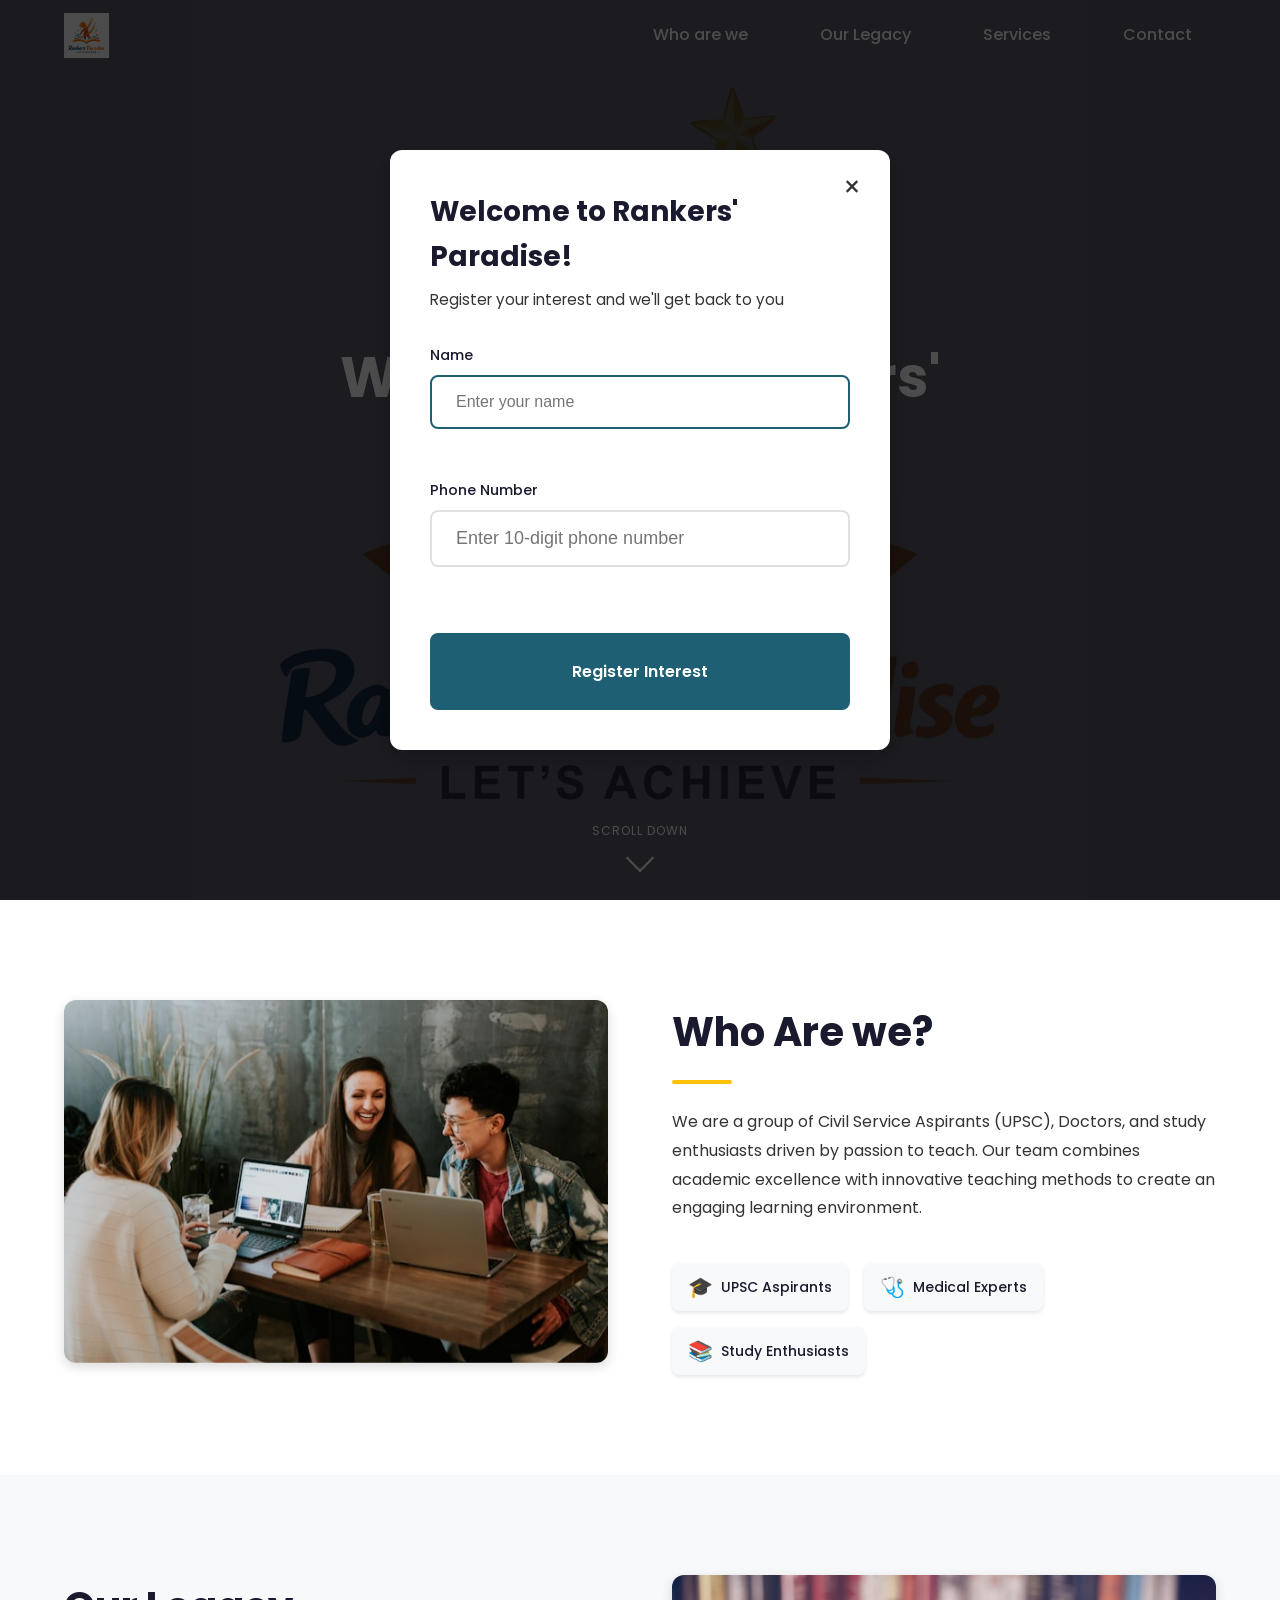
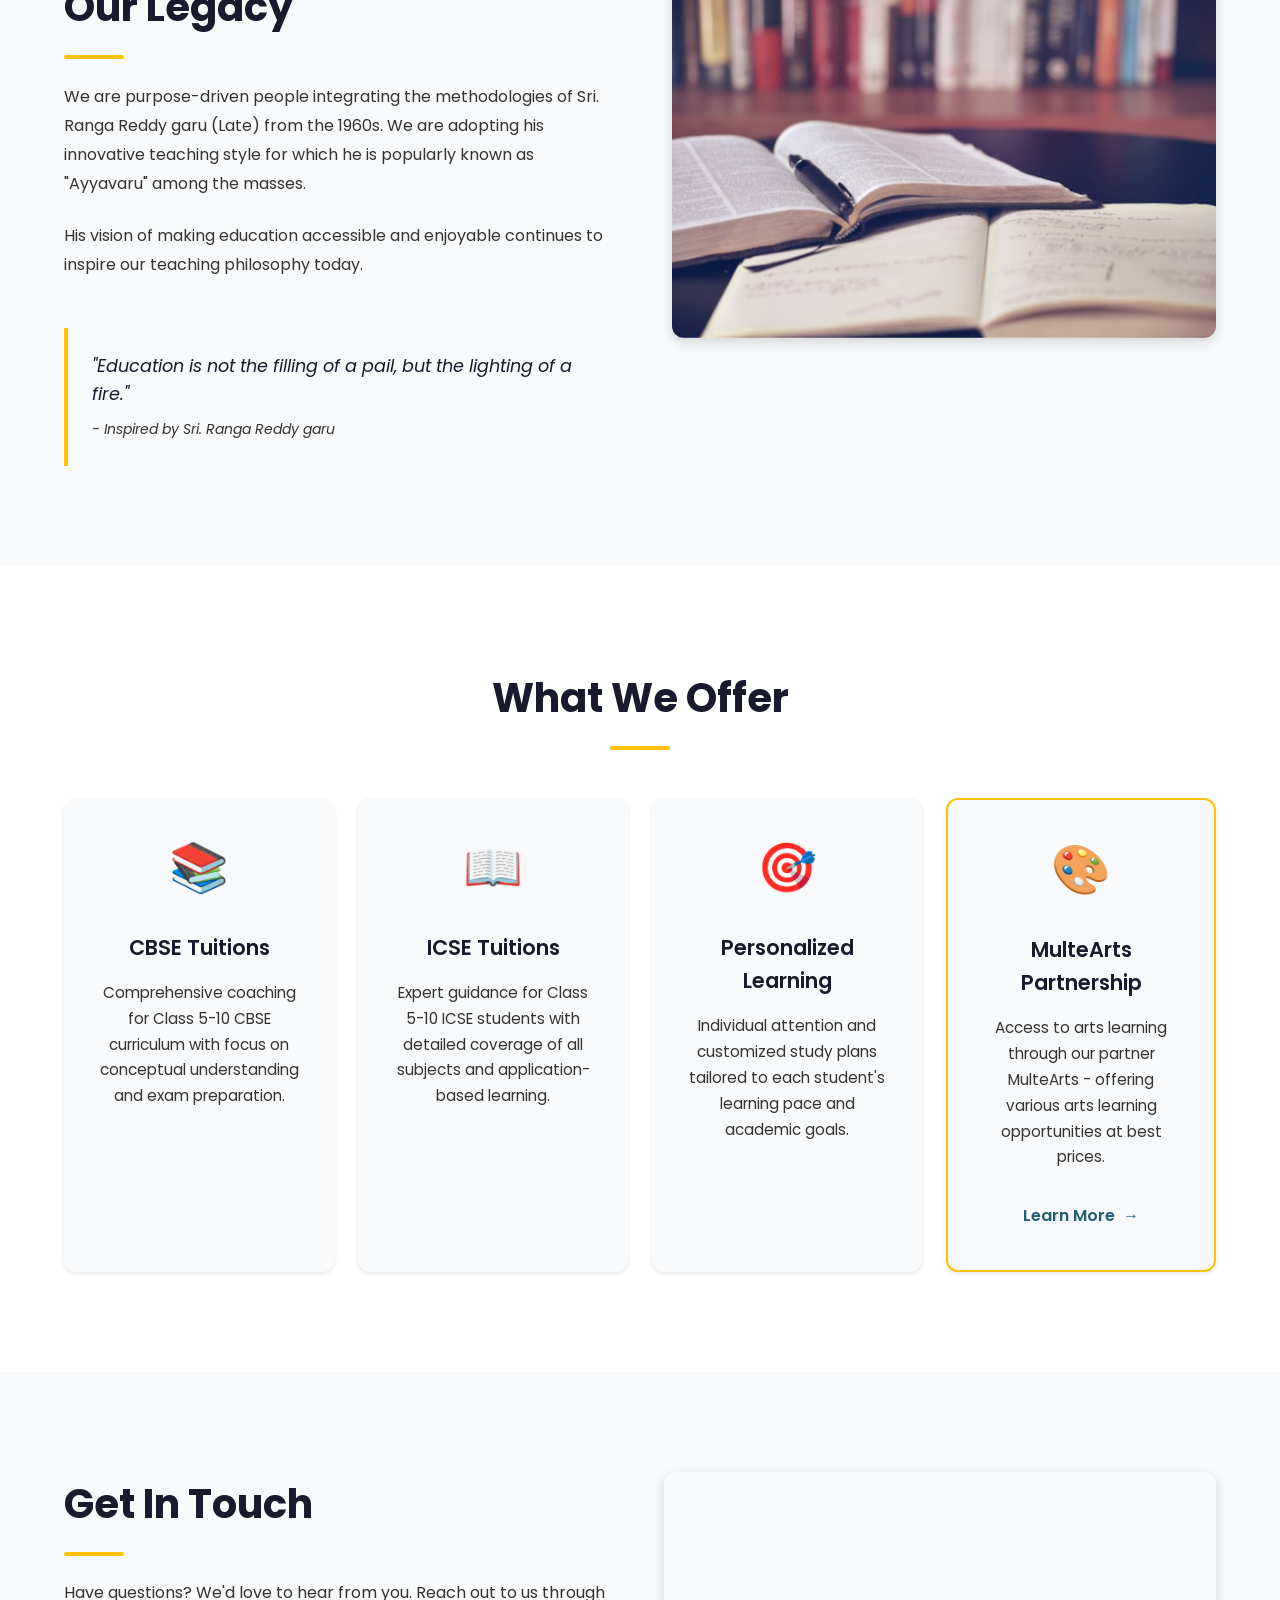
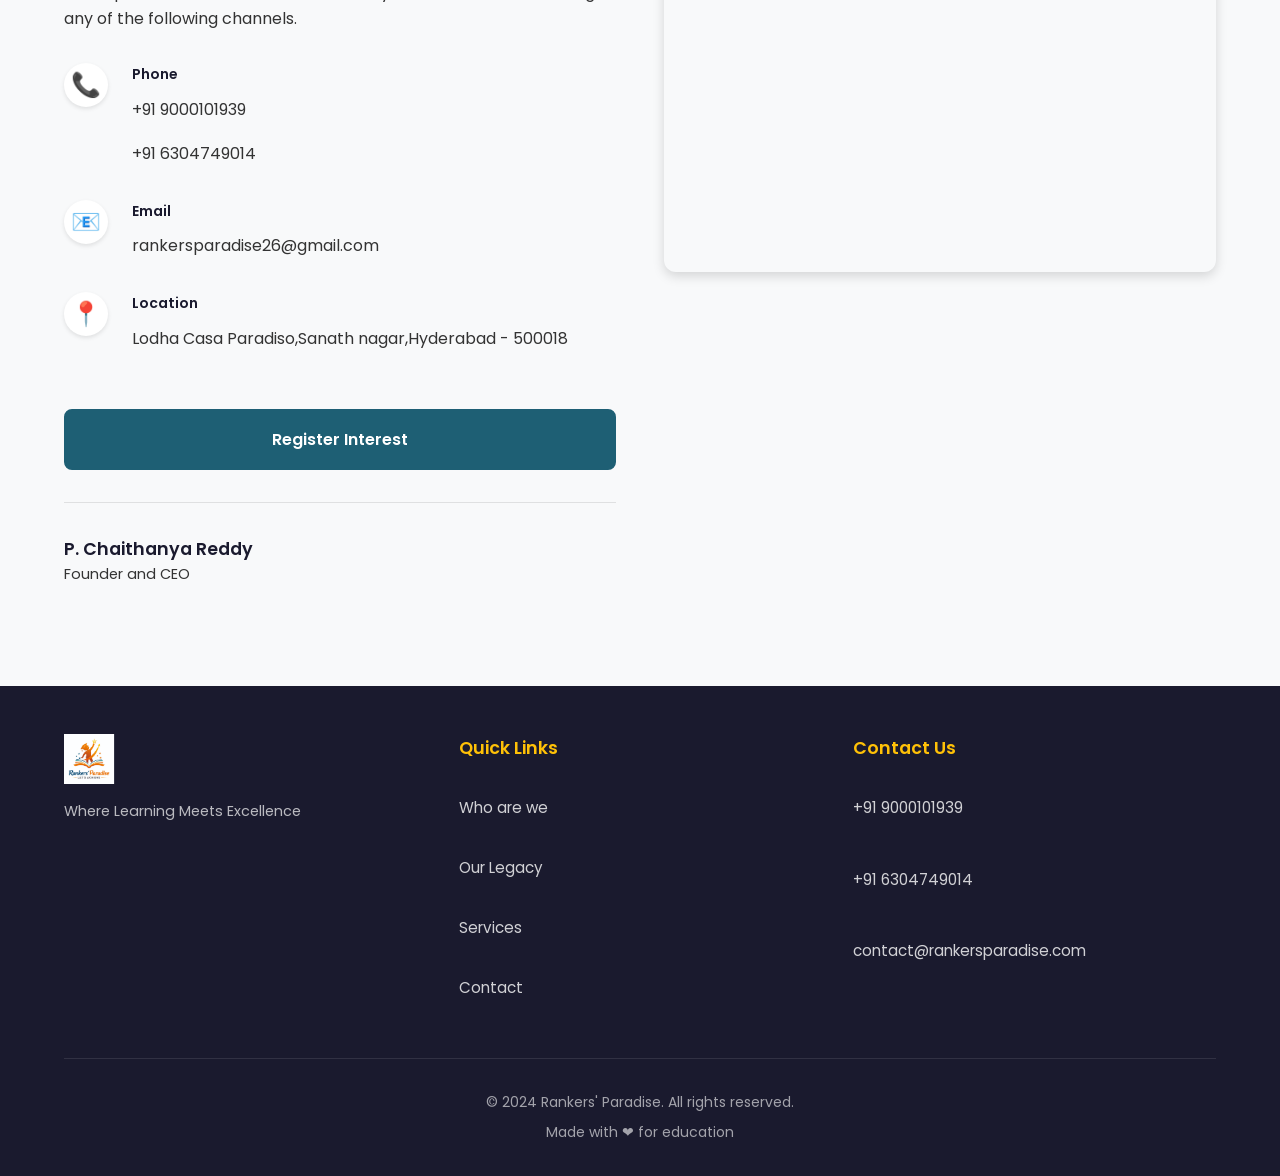
==== index.html @ 927cb3b8 "Initial commit: Rankers' Paradise website - Landing page with hero, about, legacy, services, and con" ====
<!DOCTYPE html>
<html lang="en">
<head>
  <meta charset="UTF-8">
  <meta name="viewport" content="width=device-width, initial-scale=1.0, maximum-scale=5.0">

  <!-- Primary Meta Tags -->
  <title>Rankers' Paradise | Quality Tuitions for Class 5-10 | CBSE & ICSE</title>
  <meta name="title" content="Rankers' Paradise | Quality Tuitions for Class 5-10 | CBSE & ICSE">
  <meta name="description" content="Join Rankers' Paradise for high-quality, enjoyable tuitions for CBSE and ICSE students from Class 5th to 10th. Expert teachers including UPSC aspirants and doctors. Located at Athena-C's Activity Room.">
  <meta name="keywords" content="tuitions, CBSE tuitions, ICSE tuitions, class 5 to 10, coaching, Rankers Paradise, quality education, personalized learning">
  <meta name="author" content="P. Chaithanya Reddy">
  <meta name="robots" content="index, follow">
  <meta name="language" content="English">

  <!-- Open Graph / Facebook -->
  <meta property="og:type" content="website">
  <meta property="og:url" content="https://YOUR_GITHUB_USERNAME.github.io/rankers-paradise/">
  <meta property="og:title" content="Rankers' Paradise | Quality Tuitions for Class 5-10">
  <meta property="og:description" content="High-quality, enjoyable tuitions for CBSE and ICSE students from Class 5th to 10th by passionate educators.">
  <meta property="og:image" content="https://YOUR_GITHUB_USERNAME.github.io/rankers-paradise/assets/images/og-image.jpg">
  <meta property="og:image:width" content="1200">
  <meta property="og:image:height" content="630">
  <meta property="og:locale" content="en_IN">
  <meta property="og:site_name" content="Rankers' Paradise">

  <!-- Twitter -->
  <meta property="twitter:card" content="summary_large_image">
  <meta property="twitter:url" content="https://YOUR_GITHUB_USERNAME.github.io/rankers-paradise/">
  <meta property="twitter:title" content="Rankers' Paradise | Quality Tuitions for Class 5-10">
  <meta property="twitter:description" content="High-quality, enjoyable tuitions for CBSE and ICSE students from Class 5th to 10th by passionate educators.">
  <meta property="twitter:image" content="https://YOUR_GITHUB_USERNAME.github.io/rankers-paradise/assets/images/og-image.jpg">

  <!-- Canonical URL -->
  <link rel="canonical" href="https://YOUR_GITHUB_USERNAME.github.io/rankers-paradise/">

  <!-- Favicon -->
  <link rel="icon" type="image/svg+xml" href="./assets/logo/favicon.svg">
  <link rel="icon" type="image/png" sizes="32x32" href="./assets/logo/favicon-32x32.png">
  <link rel="icon" type="image/png" sizes="16x16" href="./assets/logo/favicon-16x16.png">
  <link rel="apple-touch-icon" sizes="180x180" href="./assets/logo/apple-touch-icon.png">
  <link rel="manifest" href="./site.webmanifest">

  <!-- Theme Color -->
  <meta name="theme-color" content="#1e5f74">
  <meta name="msapplication-TileColor" content="#1e5f74">

  <!-- Google Fonts -->
  <link rel="preconnect" href="https://fonts.googleapis.com">
  <link rel="preconnect" href="https://fonts.gstatic.com" crossorigin>
  <link href="https://fonts.googleapis.com/css2?family=Poppins:wght@300;400;500;600;700&display=swap" rel="stylesheet">

  <!-- Stylesheet -->
  <link rel="stylesheet" href="./css/styles.css">

  <!-- Schema.org Structured Data - Educational Organization -->
  <script type="application/ld+json">
  {
    "@context": "https://schema.org",
    "@type": "EducationalOrganization",
    "name": "Rankers' Paradise",
    "description": "High-quality tuitions for CBSE and ICSE students from Class 5th to 10th",
    "url": "https://YOUR_GITHUB_USERNAME.github.io/rankers-paradise/",
    "logo": "https://YOUR_GITHUB_USERNAME.github.io/rankers-paradise/assets/logo/logo.svg",
    "image": "https://YOUR_GITHUB_USERNAME.github.io/rankers-paradise/assets/images/og-image.jpg",
    "telephone": ["+919000101939", "+916304749014"],
    "address": {
      "@type": "PostalAddress",
      "streetAddress": "Athena-C's Activity Room",
      "addressLocality": "Your City",
      "addressRegion": "Your State",
      "addressCountry": "IN"
    },
    "founder": {
      "@type": "Person",
      "name": "P. Chaithanya Reddy",
      "jobTitle": "Founder and CEO"
    },
    "sameAs": [],
    "hasOfferCatalog": {
      "@type": "OfferCatalog",
      "name": "Tuition Services",
      "itemListElement": [
        {
          "@type": "Offer",
          "itemOffered": {
            "@type": "Service",
            "name": "CBSE Tuitions",
            "description": "Comprehensive coaching for Class 5-10 CBSE curriculum"
          }
        },
        {
          "@type": "Offer",
          "itemOffered": {
            "@type": "Service",
            "name": "ICSE Tuitions",
            "description": "Expert guidance for Class 5-10 ICSE students"
          }
        }
      ]
    }
  }
  </script>

  <!-- Schema.org Structured Data - Local Business -->
  <script type="application/ld+json">
  {
    "@context": "https://schema.org",
    "@type": "LocalBusiness",
    "name": "Rankers' Paradise",
    "image": "https://YOUR_GITHUB_USERNAME.github.io/rankers-paradise/assets/images/og-image.jpg",
    "telephone": "+919000101939",
    "address": {
      "@type": "PostalAddress",
      "streetAddress": "Athena-C's Activity Room",
      "addressCountry": "IN"
    },
    "priceRange": "$",
    "openingHours": "Mo-Sa 09:00-20:00"
  }
  </script>
</head>
<body>
  <!-- Navigation -->
  <header class="header" id="header">
    <nav class="nav container">
      <a href="#" class="nav__logo">
        <img src="./assets/logo/logo.svg" alt="Rankers' Paradise Logo" class="nav__logo-img" id="nav-logo">
      </a>

      <div class="nav__menu" id="nav-menu">
        <ul class="nav__list">
          <li class="nav__item">
            <a href="#who-we-are" class="nav__link">Who are we</a>
          </li>
          <li class="nav__item">
            <a href="#our-legacy" class="nav__link">Our Legacy</a>
          </li>
          <li class="nav__item">
            <a href="#services" class="nav__link">Services</a>
          </li>
          <li class="nav__item">
            <a href="#contact" class="nav__link">Contact</a>
          </li>
        </ul>
        <button class="nav__close" id="nav-close" aria-label="Close menu">
          <span class="nav__close-icon">&times;</span>
        </button>
      </div>

      <button class="nav__toggle" id="nav-toggle" aria-label="Open menu">
        <span class="nav__toggle-bar"></span>
        <span class="nav__toggle-bar"></span>
        <span class="nav__toggle-bar"></span>
      </button>
    </nav>
  </header>

  <main>
    <!-- Hero Section -->
    <section class="hero" id="hero">
      <div class="hero__overlay"></div>
      <div class="hero__content container">
        <h1 class="hero__title">Welcome to Rankers' Paradise</h1>
        <p class="hero__tagline">Where Learning Meets Excellence</p>
        <a href="#contact" class="hero__cta btn btn--primary">Get Started</a>
      </div>
      <div class="hero__scroll-indicator">
        <span class="hero__scroll-text">Scroll Down</span>
        <div class="hero__scroll-arrow"></div>
      </div>
    </section>

    <!-- Who are we Section -->
    <section class="section who-we-are" id="who-we-are">
      <div class="container">
        <div class="section__grid section__grid--image-left">
          <div class="section__image-wrapper">
            <img
              src="./assets/images/team.jpg"
              alt="Rankers' Paradise team of passionate educators including UPSC aspirants and doctors"
              class="section__image"
              width="600"
              height="400"
              loading="lazy"
              id="who-we-are-image"
            >
          </div>
          <div class="section__content">
            <h2 class="section__title">Who Are we?</h2>
            <p class="section__text">
              We are a group of Civil Service Aspirants (UPSC), Doctors, and study
              enthusiasts driven by passion to teach. Our team combines academic excellence
              with innovative teaching methods to create an engaging learning environment.
            </p>
            <div class="section__badges">
              <div class="badge">
                <span class="badge__icon">&#127891;</span>
                <span class="badge__text">UPSC Aspirants</span>
              </div>
              <div class="badge">
                <span class="badge__icon">&#129658;</span>
                <span class="badge__text">Medical Experts</span>
              </div>
              <div class="badge">
                <span class="badge__icon">&#128218;</span>
                <span class="badge__text">Study Enthusiasts</span>
              </div>
            </div>
          </div>
        </div>
      </div>
    </section>

    <!-- Our Legacy Section -->
    <section class="section our-legacy" id="our-legacy">
      <div class="container">
        <div class="section__grid section__grid--image-right">
          <div class="section__content">
            <h2 class="section__title">Our Legacy</h2>
            <p class="section__text">
              We are purpose-driven people integrating the methodologies of
              Sri. Ranga Reddy garu (Late) from the 1960s. We are adopting his innovative
              teaching style for which he is popularly known as "Ayyavaru" among the masses.
            </p>
            <p class="section__text">
              His vision of making education accessible and enjoyable continues to
              inspire our teaching philosophy today.
            </p>
            <blockquote class="section__quote">
              <p>"Education is not the filling of a pail, but the lighting of a fire."</p>
              <cite>- Inspired by Sri. Ranga Reddy garu</cite>
            </blockquote>
          </div>
          <div class="section__image-wrapper">
            <img
              src="./assets/images/legacy.jpg"
              alt="Historical image representing the teaching legacy of Sri. Ranga Reddy garu"
              class="section__image"
              width="600"
              height="400"
              loading="lazy"
              id="legacy-image"
            >
          </div>
        </div>
      </div>
    </section>

    <!-- Services Section -->
    <section class="section services" id="services">
      <div class="container">
        <h2 class="section__title section__title--center">What We Offer</h2>
        <div class="services__grid">
          <article class="card">
            <div class="card__icon">&#128218;</div>
            <h3 class="card__title">CBSE Tuitions</h3>
            <p class="card__text">Comprehensive coaching for Class 5-10 CBSE curriculum with focus on conceptual understanding and exam preparation.</p>
          </article>

          <article class="card">
            <div class="card__icon">&#128214;</div>
            <h3 class="card__title">ICSE Tuitions</h3>
            <p class="card__text">Expert guidance for Class 5-10 ICSE students with detailed coverage of all subjects and application-based learning.</p>
          </article>

          <article class="card">
            <div class="card__icon">&#127919;</div>
            <h3 class="card__title">Personalized Learning</h3>
            <p class="card__text">Individual attention and customized study plans tailored to each student's learning pace and academic goals.</p>
          </article>

          <article class="card card--partner">
            <div class="card__icon">&#127912;</div>
            <h3 class="card__title">MulteArts Partnership</h3>
            <p class="card__text">Access to arts learning through our partner MulteArts - offering various arts learning opportunities at best prices.</p>
            <a href="https://www.multearts.com" target="_blank" rel="noopener noreferrer" class="card__link" id="multearts-link">
              Learn More <span class="card__link-arrow">&rarr;</span>
            </a>
          </article>
        </div>
      </div>
    </section>

    <!-- Contact Section -->
    <section class="section contact" id="contact">
      <div class="container">
        <div class="contact__grid">
          <div class="contact__info">
            <h2 class="section__title">Get In Touch</h2>
            <p class="contact__intro">Have questions? We'd love to hear from you. Reach out to us through any of the following channels.</p>

            <div class="contact__details">
              <div class="contact__item">
                <span class="contact__icon">&#128222;</span>
                <div class="contact__item-content">
                  <span class="contact__label">Phone</span>
                  <a href="tel:+919000101939" class="contact__value" id="phone1-link">+91 9000101939</a>
                  <a href="tel:+916304749014" class="contact__value" id="phone2-link">+91 6304749014</a>
                </div>
              </div>

              <div class="contact__item">
                <span class="contact__icon">&#128231;</span>
                <div class="contact__item-content">
                  <span class="contact__label">Email</span>
                  <a href="mailto:contact@rankersparadise.com" class="contact__value" id="email-link">contact@rankersparadise.com</a>
                </div>
              </div>

              <div class="contact__item">
                <span class="contact__icon">&#128205;</span>
                <div class="contact__item-content">
                  <span class="contact__label">Location</span>
                  <span class="contact__value" id="address-text">Athena-C's Activity Room</span>
                </div>
              </div>

              <button type="button" class="btn btn--primary contact__register-btn" id="register-interest-btn">
                Register Interest
              </button>
            </div>

            <div class="contact__founder">
              <span class="contact__founder-name" id="founder-name">P. Chaithanya Reddy</span>
              <span class="contact__founder-title" id="founder-title">Founder and CEO</span>
            </div>
          </div>

          <div class="contact__map">
            <iframe
              id="google-map"
              src="https://www.google.com/maps/embed?pb=!1m18!1m12!1m3!1d3806.2!2d78.3!3d17.4!2m3!1f0!2f0!3f0!3m2!1i1024!2i768!4f13.1!3m3!1m2!1s0x0%3A0x0!2zMTfCsDI0JzAwLjAiTiA3OMKwMTgnMDAuMCJF!5e0!3m2!1sen!2sin!4v1234567890"
              width="100%"
              height="400"
              style="border:0;"
              allowfullscreen=""
              loading="lazy"
              referrerpolicy="no-referrer-when-downgrade"
              title="Rankers' Paradise Location on Google Maps"
            ></iframe>
          </div>
        </div>
      </div>
    </section>
  </main>

  <!-- Footer -->
  <footer class="footer">
    <div class="container">
      <div class="footer__grid">
        <div class="footer__brand">
          <img src="./assets/logo/logo.svg" alt="Rankers' Paradise Logo" class="footer__logo" id="footer-logo">
          <p class="footer__tagline">Where Learning Meets Excellence</p>
        </div>

        <div class="footer__links">
          <h3 class="footer__title">Quick Links</h3>
          <ul class="footer__list">
            <li><a href="#who-we-are" class="footer__link">Who are we</a></li>
            <li><a href="#our-legacy" class="footer__link">Our Legacy</a></li>
            <li><a href="#services" class="footer__link">Services</a></li>
            <li><a href="#contact" class="footer__link">Contact</a></li>
          </ul>
        </div>

        <div class="footer__contact">
          <h3 class="footer__title">Contact Us</h3>
          <p class="footer__text">
            <a href="tel:+919000101939">+91 9000101939</a><br>
            <a href="tel:+916304749014">+91 6304749014</a><br>
            <a href="mailto:contact@rankersparadise.com">contact@rankersparadise.com</a>
          </p>
        </div>
      </div>

      <div class="footer__bottom">
        <p class="footer__copyright">&copy; 2024 Rankers' Paradise. All rights reserved.</p>
        <p class="footer__made">Made with &#10084; for education</p>
      </div>
    </div>
  </footer>

  <!-- Lead Capture Popup -->
  <div class="popup" id="popup">
    <div class="popup__overlay" id="popup-overlay"></div>
    <div class="popup__content">
      <button class="popup__close" id="popup-close" aria-label="Close popup">&times;</button>
      <h2 class="popup__title" id="popup-title">Welcome to Rankers' Paradise!</h2>
      <p class="popup__subtitle" id="popup-subtitle">Register your interest and we'll get back to you</p>

      <form class="popup__form" id="lead-form">
        <p class="form__success" id="form-success" hidden>Thank you! Redirecting to WhatsApp...</p>
        <p class="form__error-message" id="form-error" hidden>Something went wrong. Please try again.</p>

        <div class="form__group">
          <label for="name" class="form__label">Name</label>
          <input
            type="text"
            id="name"
            name="name"
            class="form__input"
            placeholder="Enter your name"
            required
            autocomplete="name"
          >
          <span class="form__error" id="name-error"></span>
        </div>

        <div class="form__group">
          <label for="phone" class="form__label">Phone Number</label>
          <input
            type="tel"
            id="phone"
            name="phone"
            class="form__input"
            placeholder="Enter 10-digit phone number"
            required
            autocomplete="tel"
            pattern="[0-9]{10}"
            maxlength="10"
          >
          <span class="form__error" id="phone-error"></span>
        </div>

        <button type="submit" class="form__submit btn btn--primary" id="submit-btn">
          <span class="form__submit-text">Register Interest</span>
          <span class="form__submit-loading" hidden>Submitting...</span>
        </button>
      </form>
    </div>
  </div>

  <!-- Scripts -->
  <script src="./js/config.js"></script>
  <script src="./js/main.js"></script>
</body>
</html>
---- css/styles.css ----
/**
 * Rankers' Paradise - Stylesheet
 * Mobile-first responsive design
 */

/* ========================================
   CSS Custom Properties (Variables)
   ======================================== */
:root {
  --color-primary: #1e5f74;
  --color-secondary: #28a745;
  --color-accent: #ffc107;
  --color-dark: #1a1a2e;
  --color-light: #f8f9fa;
  --color-text: #333333;
  --color-text-light: #ffffff;

  /* Typography */
  --font-family: 'Poppins', -apple-system, BlinkMacSystemFont, 'Segoe UI', Roboto, Oxygen, Ubuntu, sans-serif;

  /* Spacing */
  --spacing-xs: 0.5rem;
  --spacing-sm: 1rem;
  --spacing-md: 1.5rem;
  --spacing-lg: 2rem;
  --spacing-xl: 3rem;
  --spacing-xxl: 4rem;

  /* Transitions */
  --transition-fast: 0.2s ease;
  --transition-normal: 0.3s ease;

  /* Shadows */
  --shadow-sm: 0 2px 4px rgba(0, 0, 0, 0.1);
  --shadow-md: 0 4px 12px rgba(0, 0, 0, 0.15);
  --shadow-lg: 0 8px 24px rgba(0, 0, 0, 0.2);

  /* Border Radius */
  --radius-sm: 4px;
  --radius-md: 8px;
  --radius-lg: 12px;
  --radius-full: 50%;

  /* Header height */
  --header-height: 70px;
}

/* ========================================
   Reset & Base Styles
   ======================================== */
*,
*::before,
*::after {
  box-sizing: border-box;
  margin: 0;
  padding: 0;
}

html {
  scroll-behavior: smooth;
  font-size: 16px;
}

body {
  font-family: var(--font-family);
  font-size: 1rem;
  line-height: 1.6;
  color: var(--color-text);
  background-color: var(--color-light);
  overflow-x: hidden;
}

body.menu-open {
  overflow: hidden;
}

img {
  max-width: 100%;
  height: auto;
  display: block;
}

a {
  text-decoration: none;
  color: inherit;
  transition: color var(--transition-fast);
}

ul {
  list-style: none;
}

button {
  font-family: inherit;
  cursor: pointer;
  border: none;
  background: none;
}

input,
button,
select,
textarea {
  font-size: 16px;
  -webkit-appearance: none;
  border-radius: var(--radius-md);
}

/* ========================================
   Utility Classes
   ======================================== */
.container {
  width: 100%;
  max-width: 1200px;
  margin: 0 auto;
  padding: 0 var(--spacing-md);
}

.btn {
  display: inline-flex;
  align-items: center;
  justify-content: center;
  padding: var(--spacing-sm) var(--spacing-lg);
  font-size: 1rem;
  font-weight: 600;
  border-radius: var(--radius-md);
  transition: all var(--transition-normal);
  cursor: pointer;
  min-height: 44px;
  min-width: 44px;
}

.btn--primary {
  background-color: var(--color-primary);
  color: var(--color-text-light);
  border: 2px solid var(--color-primary);
}

.btn--primary:hover,
.btn--primary:focus {
  background-color: transparent;
  color: var(--color-primary);
}

.btn--primary:active {
  transform: scale(0.98);
}

/* ========================================
   Header & Navigation
   ======================================== */
.header {
  position: fixed;
  top: 0;
  left: 0;
  width: 100%;
  height: var(--header-height);
  z-index: 1000;
  transition: background-color var(--transition-normal), box-shadow var(--transition-normal);
}

.header.scrolled {
  background-color: var(--color-dark);
  box-shadow: var(--shadow-md);
}

.nav {
  display: flex;
  align-items: center;
  justify-content: space-between;
  height: 100%;
}

.nav__logo {
  display: flex;
  align-items: center;
  z-index: 1001;
}

.nav__logo-img {
  height: 45px;
  width: auto;
}

/* Mobile Menu Toggle */
.nav__toggle {
  display: flex;
  flex-direction: column;
  justify-content: center;
  align-items: center;
  width: 44px;
  height: 44px;
  gap: 5px;
  z-index: 1001;
  transition: opacity var(--transition-fast), visibility var(--transition-fast);
}

/* Hide hamburger when menu is open */
.nav__menu.active ~ .nav__toggle,
body.menu-open .nav__toggle {
  opacity: 0;
  visibility: hidden;
  pointer-events: none;
}

.nav__toggle-bar {
  display: block;
  width: 25px;
  height: 3px;
  background-color: var(--color-text-light);
  border-radius: 2px;
  transition: all var(--transition-normal);
}

/* Mobile Menu */
.nav__menu {
  position: fixed;
  top: 0;
  right: -100%;
  width: 100%;
  height: 100vh;
  background-color: var(--color-dark);
  display: flex;
  flex-direction: column;
  align-items: center;
  justify-content: center;
  transition: right var(--transition-normal);
  z-index: 1000;
}

.nav__menu.active {
  right: 0;
}

.nav__list {
  display: flex;
  flex-direction: column;
  align-items: center;
  gap: var(--spacing-lg);
}

.nav__link {
  font-size: 1.25rem;
  font-weight: 500;
  color: var(--color-text-light);
  padding: var(--spacing-sm) var(--spacing-md);
  min-height: 44px;
  display: flex;
  align-items: center;
  transition: color var(--transition-fast);
}

.nav__link:hover,
.nav__link:focus {
  color: var(--color-accent);
}

.nav__close {
  position: absolute;
  top: var(--spacing-md);
  right: var(--spacing-md);
  width: 44px;
  height: 44px;
  display: flex;
  align-items: center;
  justify-content: center;
}

.nav__close-icon {
  font-size: 2rem;
  color: var(--color-text-light);
  line-height: 1;
}

/* ========================================
   Hero Section
   ======================================== */
.hero {
  position: relative;
  min-height: 80vh;
  display: flex;
  align-items: center;
  justify-content: center;
  background-image: url('../assets/images/hero.jpg');
  background-size: contain;
  background-position: center top;
  background-repeat: no-repeat;
  text-align: center;
  padding: var(--spacing-xl) var(--spacing-md);
  padding-top: calc(var(--header-height) + var(--spacing-xl));
}

.hero__overlay {
  position: absolute;
  top: 0;
  left: 0;
  width: 100%;
  height: 100%;
  background-color: rgba(26, 26, 46, 0.7);
}

.hero__content {
  position: relative;
  z-index: 1;
  max-width: 800px;
}

.hero__title {
  font-size: 2rem;
  font-weight: 700;
  color: var(--color-text-light);
  margin-bottom: var(--spacing-sm);
  line-height: 1.2;
  animation: fadeInUp 0.8s ease forwards;
}

.hero__tagline {
  font-size: 1.1rem;
  font-weight: 300;
  color: var(--color-accent);
  margin-bottom: var(--spacing-lg);
  animation: fadeInUp 0.8s ease 0.2s forwards;
  opacity: 0;
}

.hero__cta {
  animation: fadeInUp 0.8s ease 0.4s forwards;
  opacity: 0;
  width: 100%;
  max-width: 280px;
}

.hero__scroll-indicator {
  position: absolute;
  bottom: var(--spacing-lg);
  left: 50%;
  transform: translateX(-50%);
  display: flex;
  flex-direction: column;
  align-items: center;
  gap: var(--spacing-xs);
  color: var(--color-text-light);
  animation: bounce 2s infinite;
}

.hero__scroll-text {
  font-size: 0.75rem;
  text-transform: uppercase;
  letter-spacing: 1px;
}

.hero__scroll-arrow {
  width: 20px;
  height: 20px;
  border-right: 2px solid var(--color-text-light);
  border-bottom: 2px solid var(--color-text-light);
  transform: rotate(45deg);
}

/* ========================================
   Sections (General)
   ======================================== */
.section {
  padding: 60px 0;
}

.section__grid {
  display: grid;
  gap: var(--spacing-lg);
  align-items: start;
}

.section__image-wrapper {
  border-radius: var(--radius-lg);
  overflow: hidden;
  box-shadow: var(--shadow-md);
  /* Prevent layout shift on hover */
  isolation: isolate;
  flex-shrink: 0;
}

.section__image {
  width: 100%;
  height: auto;
  object-fit: cover;
  transition: transform var(--transition-normal);
  /* Prevent layout recalculation */
  will-change: transform;
  transform-origin: center center;
  display: block;
}

@media (hover: hover) {
  .section__image-wrapper:hover .section__image {
    transform: scale(1.05);
  }
}

.section__content {
  display: flex;
  flex-direction: column;
  justify-content: center;
  /* Prevent content from being affected by sibling transforms */
  position: relative;
  z-index: 1;
}

.section__title {
  font-size: 1.75rem;
  font-weight: 700;
  color: var(--color-dark);
  margin-bottom: var(--spacing-md);
  position: relative;
  /* Prevent layout shifts */
  transform: translateZ(0);
  backface-visibility: hidden;
}

.section__title::after {
  content: '';
  display: block;
  width: 60px;
  height: 4px;
  background-color: var(--color-accent);
  margin-top: var(--spacing-sm);
  border-radius: 2px;
  /* Stabilize pseudo-element */
  transform: translateZ(0);
}

.section__title--center {
  text-align: center;
}

.section__title--center::after {
  margin-left: auto;
  margin-right: auto;
}

.section__text {
  font-size: 1rem;
  line-height: 1.8;
  color: var(--color-text);
  margin-bottom: var(--spacing-md);
}

/* Badges */
.section__badges {
  display: flex;
  flex-wrap: wrap;
  gap: var(--spacing-sm);
  margin-top: var(--spacing-sm);
}

.badge {
  display: flex;
  align-items: center;
  gap: var(--spacing-xs);
  padding: var(--spacing-xs) var(--spacing-sm);
  background-color: var(--color-light);
  border-radius: var(--radius-md);
  box-shadow: var(--shadow-sm);
}

.badge__icon {
  font-size: 1.25rem;
}

.badge__text {
  font-size: 0.875rem;
  font-weight: 500;
  color: var(--color-dark);
}

/* Quote Block */
.section__quote {
  padding: var(--spacing-md);
  background-color: var(--color-light);
  border-left: 4px solid var(--color-accent);
  border-radius: 0 var(--radius-md) var(--radius-md) 0;
  margin-top: var(--spacing-md);
}

.section__quote p {
  font-style: italic;
  font-size: 1.1rem;
  color: var(--color-dark);
  margin-bottom: var(--spacing-xs);
}

.section__quote cite {
  font-size: 0.875rem;
  color: var(--color-text);
}

/* Who We Are specific */
.who-we-are {
  background-color: var(--color-text-light);
}

/* Our Legacy specific */
.our-legacy {
  background-color: var(--color-light);
}

/* ========================================
   Services Section
   ======================================== */
.services {
  background-color: var(--color-text-light);
}

.services__grid {
  display: grid;
  gap: var(--spacing-md);
  margin-top: var(--spacing-xl);
}

.card {
  background-color: var(--color-light);
  padding: var(--spacing-lg);
  border-radius: var(--radius-lg);
  box-shadow: var(--shadow-sm);
  transition: transform var(--transition-normal), box-shadow var(--transition-normal);
  text-align: center;
}

.card:active {
  transform: translateY(-2px);
}

.card__icon {
  font-size: 3rem;
  margin-bottom: var(--spacing-md);
  display: block;
}

.card__title {
  font-size: 1.25rem;
  font-weight: 600;
  color: var(--color-dark);
  margin-bottom: var(--spacing-sm);
}

.card__text {
  font-size: 0.95rem;
  line-height: 1.7;
  color: var(--color-text);
}

.card--partner {
  border: 2px solid var(--color-accent);
}

.card__link {
  display: inline-flex;
  align-items: center;
  gap: var(--spacing-xs);
  margin-top: var(--spacing-md);
  color: var(--color-primary);
  font-weight: 600;
  padding: var(--spacing-xs) var(--spacing-sm);
  min-height: 44px;
}

.card__link:hover {
  color: var(--color-secondary);
}

.card__link-arrow {
  transition: transform var(--transition-fast);
}

.card__link:hover .card__link-arrow {
  transform: translateX(4px);
}

/* ========================================
   Contact Section
   ======================================== */
.contact {
  background-color: var(--color-light);
}

.contact__grid {
  display: grid;
  gap: var(--spacing-xl);
}

.contact__intro {
  font-size: 1rem;
  color: var(--color-text);
  margin-bottom: var(--spacing-lg);
}

.contact__details {
  display: flex;
  flex-direction: column;
  gap: var(--spacing-md);
}

.contact__item {
  display: flex;
  align-items: flex-start;
  gap: var(--spacing-md);
}

.contact__icon {
  font-size: 1.5rem;
  color: var(--color-primary);
  flex-shrink: 0;
  width: 44px;
  height: 44px;
  display: flex;
  align-items: center;
  justify-content: center;
  background-color: var(--color-text-light);
  border-radius: var(--radius-full);
  box-shadow: var(--shadow-sm);
}

.contact__item-content {
  display: flex;
  flex-direction: column;
}

.contact__label {
  font-size: 0.875rem;
  font-weight: 600;
  color: var(--color-dark);
  margin-bottom: 2px;
}

.contact__value {
  font-size: 1rem;
  color: var(--color-text);
  min-height: 44px;
  display: flex;
  align-items: center;
}

a.contact__value:hover {
  color: var(--color-primary);
}

.contact__founder {
  margin-top: var(--spacing-lg);
  padding-top: var(--spacing-lg);
  border-top: 1px solid rgba(0, 0, 0, 0.1);
}

.contact__founder-name {
  display: block;
  font-size: 1.1rem;
  font-weight: 600;
  color: var(--color-dark);
}

.contact__founder-title {
  display: block;
  font-size: 0.9rem;
  color: var(--color-text);
}

.contact__register-btn {
  margin-top: var(--spacing-md);
  width: 100%;
}

.contact__map {
  border-radius: var(--radius-lg);
  overflow: hidden;
  box-shadow: var(--shadow-md);
  height: 250px;
}

.contact__map iframe {
  width: 100%;
  height: 100%;
}

/* ========================================
   Footer
   ======================================== */
.footer {
  background-color: var(--color-dark);
  color: var(--color-text-light);
  padding: var(--spacing-xl) 0 var(--spacing-lg);
}

.footer__grid {
  display: grid;
  gap: var(--spacing-lg);
  text-align: center;
}

.footer__logo {
  height: 50px;
  width: auto;
  margin: 0 auto var(--spacing-sm);
}

.footer__tagline {
  font-size: 0.9rem;
  color: rgba(255, 255, 255, 0.7);
}

.footer__title {
  font-size: 1.1rem;
  font-weight: 600;
  margin-bottom: var(--spacing-md);
  color: var(--color-accent);
}

.footer__list {
  display: flex;
  flex-direction: column;
  gap: var(--spacing-sm);
}

.footer__link {
  font-size: 0.95rem;
  color: rgba(255, 255, 255, 0.8);
  padding: var(--spacing-xs) 0;
  min-height: 44px;
  display: inline-flex;
  align-items: center;
  justify-content: center;
  transition: color var(--transition-fast);
}

.footer__link:hover {
  color: var(--color-accent);
}

.footer__text {
  font-size: 0.95rem;
  line-height: 1.8;
  color: rgba(255, 255, 255, 0.8);
}

.footer__text a {
  display: block;
  min-height: 44px;
  display: flex;
  align-items: center;
  justify-content: center;
}

.footer__text a:hover {
  color: var(--color-accent);
}

.footer__bottom {
  margin-top: var(--spacing-xl);
  padding-top: var(--spacing-lg);
  border-top: 1px solid rgba(255, 255, 255, 0.1);
  text-align: center;
}

.footer__copyright {
  font-size: 0.875rem;
  color: rgba(255, 255, 255, 0.6);
}

.footer__made {
  font-size: 0.875rem;
  color: rgba(255, 255, 255, 0.6);
  margin-top: var(--spacing-xs);
}

/* ========================================
   Popup Modal
   ======================================== */
.popup {
  position: fixed;
  top: 0;
  left: 0;
  width: 100%;
  height: 100%;
  z-index: 2000;
  display: none;
  align-items: center;
  justify-content: center;
  padding: var(--spacing-md);
}

.popup.active {
  display: flex;
}

.popup__overlay {
  position: absolute;
  top: 0;
  left: 0;
  width: 100%;
  height: 100%;
  background-color: rgba(0, 0, 0, 0.7);
  animation: fadeIn 0.3s ease;
}

.popup__content {
  position: relative;
  background-color: var(--color-text-light);
  border-radius: var(--radius-lg);
  padding: 20px;
  width: 95%;
  max-width: 450px;
  max-height: 90vh;
  overflow-y: auto;
  box-shadow: var(--shadow-lg);
  animation: slideUp 0.3s ease;
}

.popup__close {
  position: absolute;
  top: var(--spacing-sm);
  right: var(--spacing-sm);
  width: 44px;
  height: 44px;
  font-size: 1.75rem;
  color: var(--color-text);
  display: flex;
  align-items: center;
  justify-content: center;
  transition: color var(--transition-fast);
}

.popup__close:hover {
  color: var(--color-primary);
}

.popup__title {
  font-size: 1.5rem;
  font-weight: 700;
  color: var(--color-dark);
  margin-bottom: var(--spacing-xs);
  padding-right: 44px;
}

.popup__subtitle {
  font-size: 0.95rem;
  color: var(--color-text);
  margin-bottom: var(--spacing-lg);
}

/* Form Styles */
.popup__form {
  display: flex;
  flex-direction: column;
  gap: var(--spacing-md);
}

.form__group {
  display: flex;
  flex-direction: column;
  gap: var(--spacing-xs);
}

.form__label {
  font-size: 0.9rem;
  font-weight: 500;
  color: var(--color-dark);
}

.form__input {
  width: 100%;
  padding: var(--spacing-sm) var(--spacing-md);
  border: 2px solid #e0e0e0;
  border-radius: var(--radius-md);
  font-size: 16px;
  transition: border-color var(--transition-fast);
  min-height: 48px;
}

.form__input:focus {
  outline: none;
  border-color: var(--color-primary);
}

.form__input.error {
  border-color: #dc3545;
}

input[type="tel"] {
  font-size: 18px;
}

.form__error {
  font-size: 0.8rem;
  color: #dc3545;
  min-height: 18px;
}

.form__submit {
  width: 100%;
  padding: var(--spacing-md);
  font-size: 1rem;
  margin-top: var(--spacing-sm);
}

.form__submit:disabled {
  opacity: 0.7;
  cursor: not-allowed;
}

.form__success {
  text-align: center;
  color: var(--color-secondary);
  font-weight: 600;
  font-size: 1.1rem;
  padding: var(--spacing-md);
  background-color: rgba(40, 167, 69, 0.15);
  border-radius: var(--radius-md);
  border: 2px solid var(--color-secondary);
  margin-bottom: var(--spacing-md);
}

.form__error-message {
  text-align: center;
  color: #dc3545;
  font-weight: 600;
  font-size: 1.1rem;
  padding: var(--spacing-md);
  background-color: rgba(220, 53, 69, 0.1);
  border-radius: var(--radius-md);
  border: 2px solid #dc3545;
  margin-bottom: var(--spacing-md);
}

/* ========================================
   Animations
   ======================================== */
@keyframes fadeIn {
  from {
    opacity: 0;
  }
  to {
    opacity: 1;
  }
}

@keyframes fadeInUp {
  from {
    opacity: 0;
    transform: translateY(30px);
  }
  to {
    opacity: 1;
    transform: translateY(0);
  }
}

@keyframes slideUp {
  from {
    opacity: 0;
    transform: translateY(50px);
  }
  to {
    opacity: 1;
    transform: translateY(0);
  }
}

@keyframes bounce {
  0%, 20%, 50%, 80%, 100% {
    transform: translateX(-50%) translateY(0);
  }
  40% {
    transform: translateX(-50%) translateY(-10px);
  }
  60% {
    transform: translateX(-50%) translateY(-5px);
  }
}

/* Section fade-in on scroll (will be triggered by JS) */
.section {
  opacity: 0;
  transform: translateY(30px);
  transition: opacity 0.6s ease, transform 0.6s ease;
}

.section.visible {
  opacity: 1;
  transform: translateY(0);
}

/* ========================================
   Tablet Styles (768px+)
   ======================================== */
@media (min-width: 768px) {
  /* Navigation */
  .nav__toggle,
  .nav__close {
    display: none;
  }

  .nav__menu {
    position: static;
    width: auto;
    height: auto;
    background-color: transparent;
    flex-direction: row;
  }

  .nav__list {
    flex-direction: row;
    gap: var(--spacing-md);
  }

  .nav__link {
    font-size: 0.95rem;
    padding: var(--spacing-xs) var(--spacing-sm);
  }

  /* Hero */
  .hero {
    min-height: 100vh;
  }

  .hero__title {
    font-size: 2.5rem;
  }

  .hero__tagline {
    font-size: 1.25rem;
  }

  .hero__cta {
    width: auto;
  }

  /* Sections */
  .section {
    padding: 80px 0;
  }

  .section__title {
    font-size: 2rem;
  }

  .section__grid {
    grid-template-columns: 1fr 1fr;
    gap: var(--spacing-xl);
    align-items: start;
  }

  .section__grid--image-right {
    direction: ltr;
  }

  .section__grid--image-right .section__content {
    order: 1;
  }

  .section__grid--image-right .section__image-wrapper {
    order: 2;
  }

  /* Services */
  .services__grid {
    grid-template-columns: repeat(2, 1fr);
  }

  /* Hover effects for devices with hover support */
  @media (hover: hover) {
    .card:hover {
      transform: translateY(-5px);
      box-shadow: var(--shadow-md);
    }
  }

  /* Contact */
  .contact__grid {
    grid-template-columns: 1fr 1fr;
    align-items: start;
  }

  .contact__map {
    height: 400px;
  }

  /* Footer */
  .footer__grid {
    grid-template-columns: 1fr 1fr 1fr;
    text-align: left;
  }

  .footer__logo {
    margin: 0 0 var(--spacing-sm);
  }

  .footer__link,
  .footer__text a {
    justify-content: flex-start;
  }

  /* Popup */
  .popup__content {
    padding: 40px;
    width: 90%;
    max-width: 500px;
  }

  .popup__title {
    font-size: 1.75rem;
  }
}

/* ========================================
   Desktop Styles (1024px+)
   ======================================== */
@media (min-width: 1024px) {
  /* Navigation */
  .nav__link {
    font-size: 1rem;
    padding: var(--spacing-sm) var(--spacing-md);
    position: relative;
  }

  .nav__link::after {
    content: '';
    position: absolute;
    bottom: 0;
    left: var(--spacing-md);
    right: var(--spacing-md);
    height: 2px;
    background-color: var(--color-accent);
    transform: scaleX(0);
    transition: transform var(--transition-normal);
  }

  .nav__link:hover::after {
    transform: scaleX(1);
  }

  /* Hero */
  .hero__title {
    font-size: 3.5rem;
  }

  .hero__tagline {
    font-size: 1.5rem;
  }

  /* Sections */
  .section {
    padding: 100px 0;
  }

  .section__title {
    font-size: 2.5rem;
  }

  .section__grid {
    gap: var(--spacing-xxl);
  }

  /* Services */
  .services__grid {
    grid-template-columns: repeat(4, 1fr);
  }

  .card__title {
    font-size: 1.3rem;
  }
}

/* ========================================
   Print Styles
   ======================================== */
@media print {
  .header,
  .hero__scroll-indicator,
  .popup {
    display: none;
  }

  .hero {
    min-height: auto;
    padding: var(--spacing-lg);
  }

  .section {
    padding: var(--spacing-lg) 0;
    page-break-inside: avoid;
  }
}
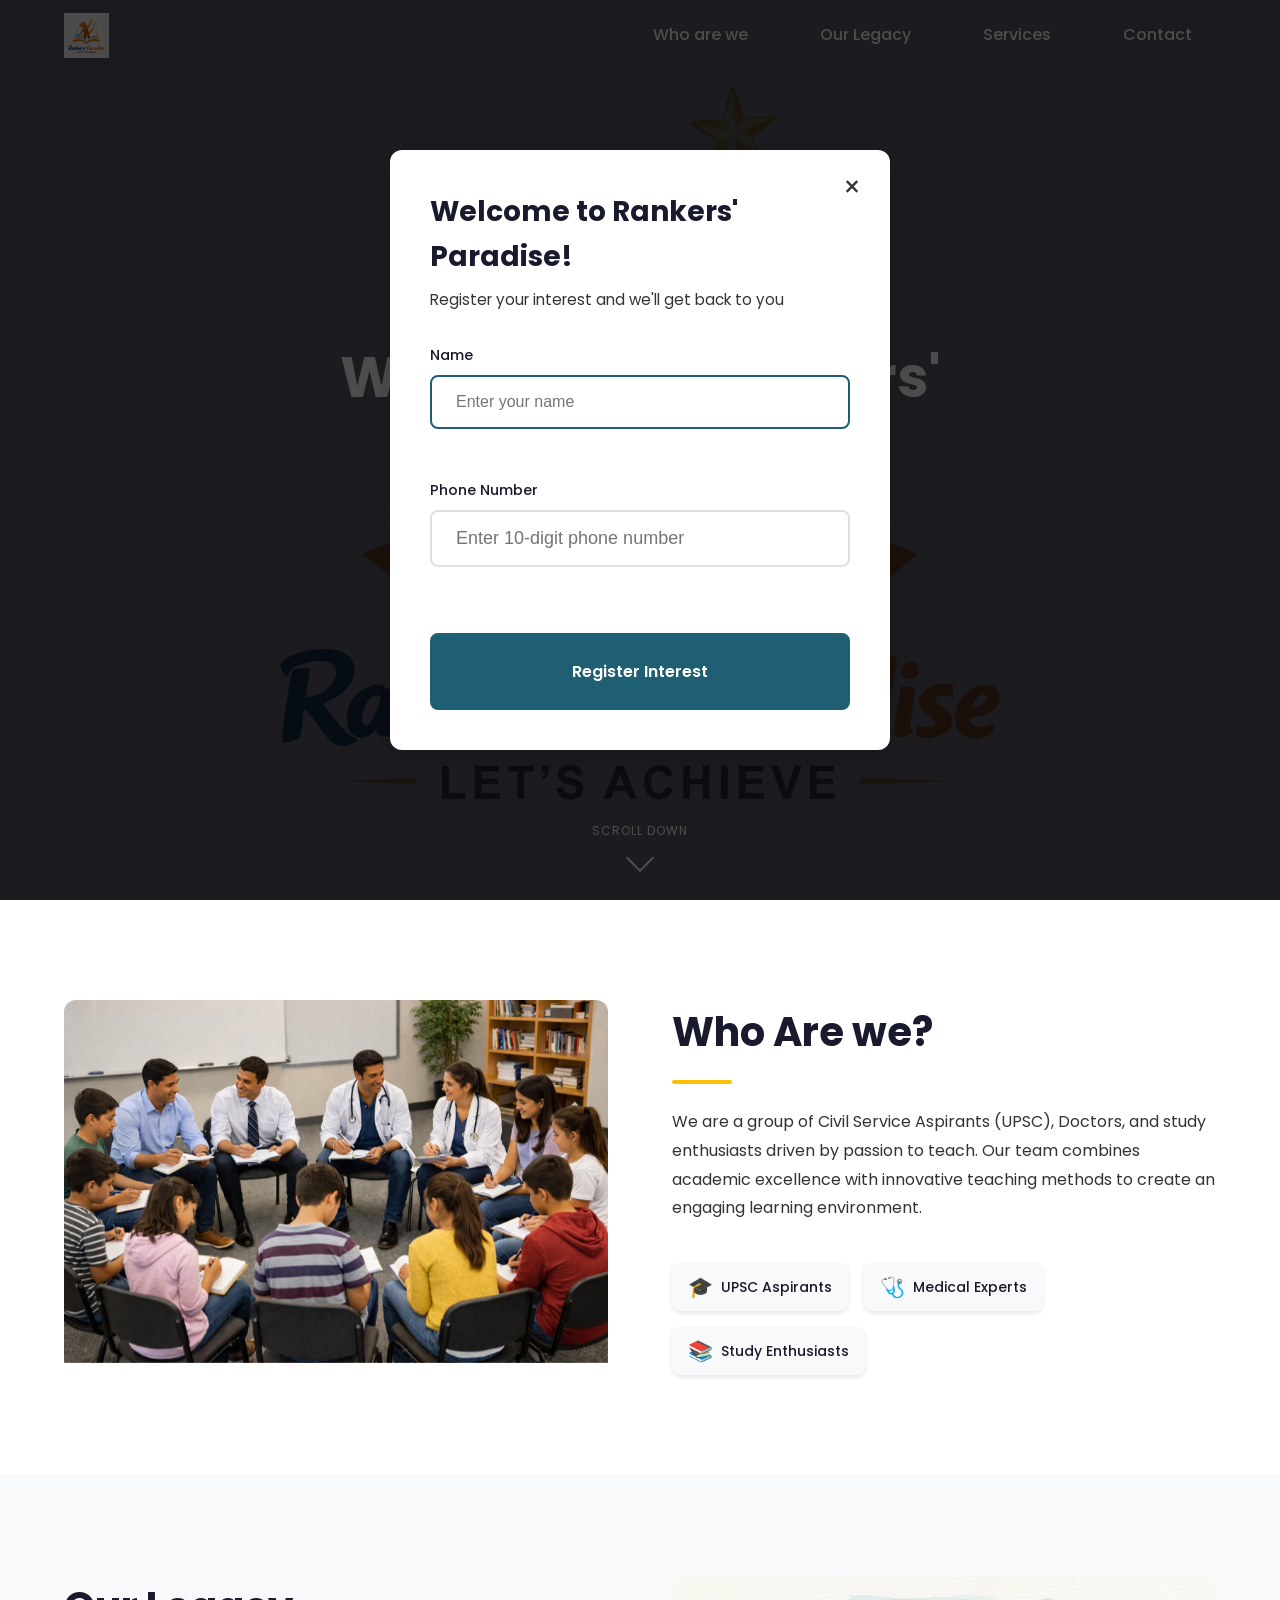
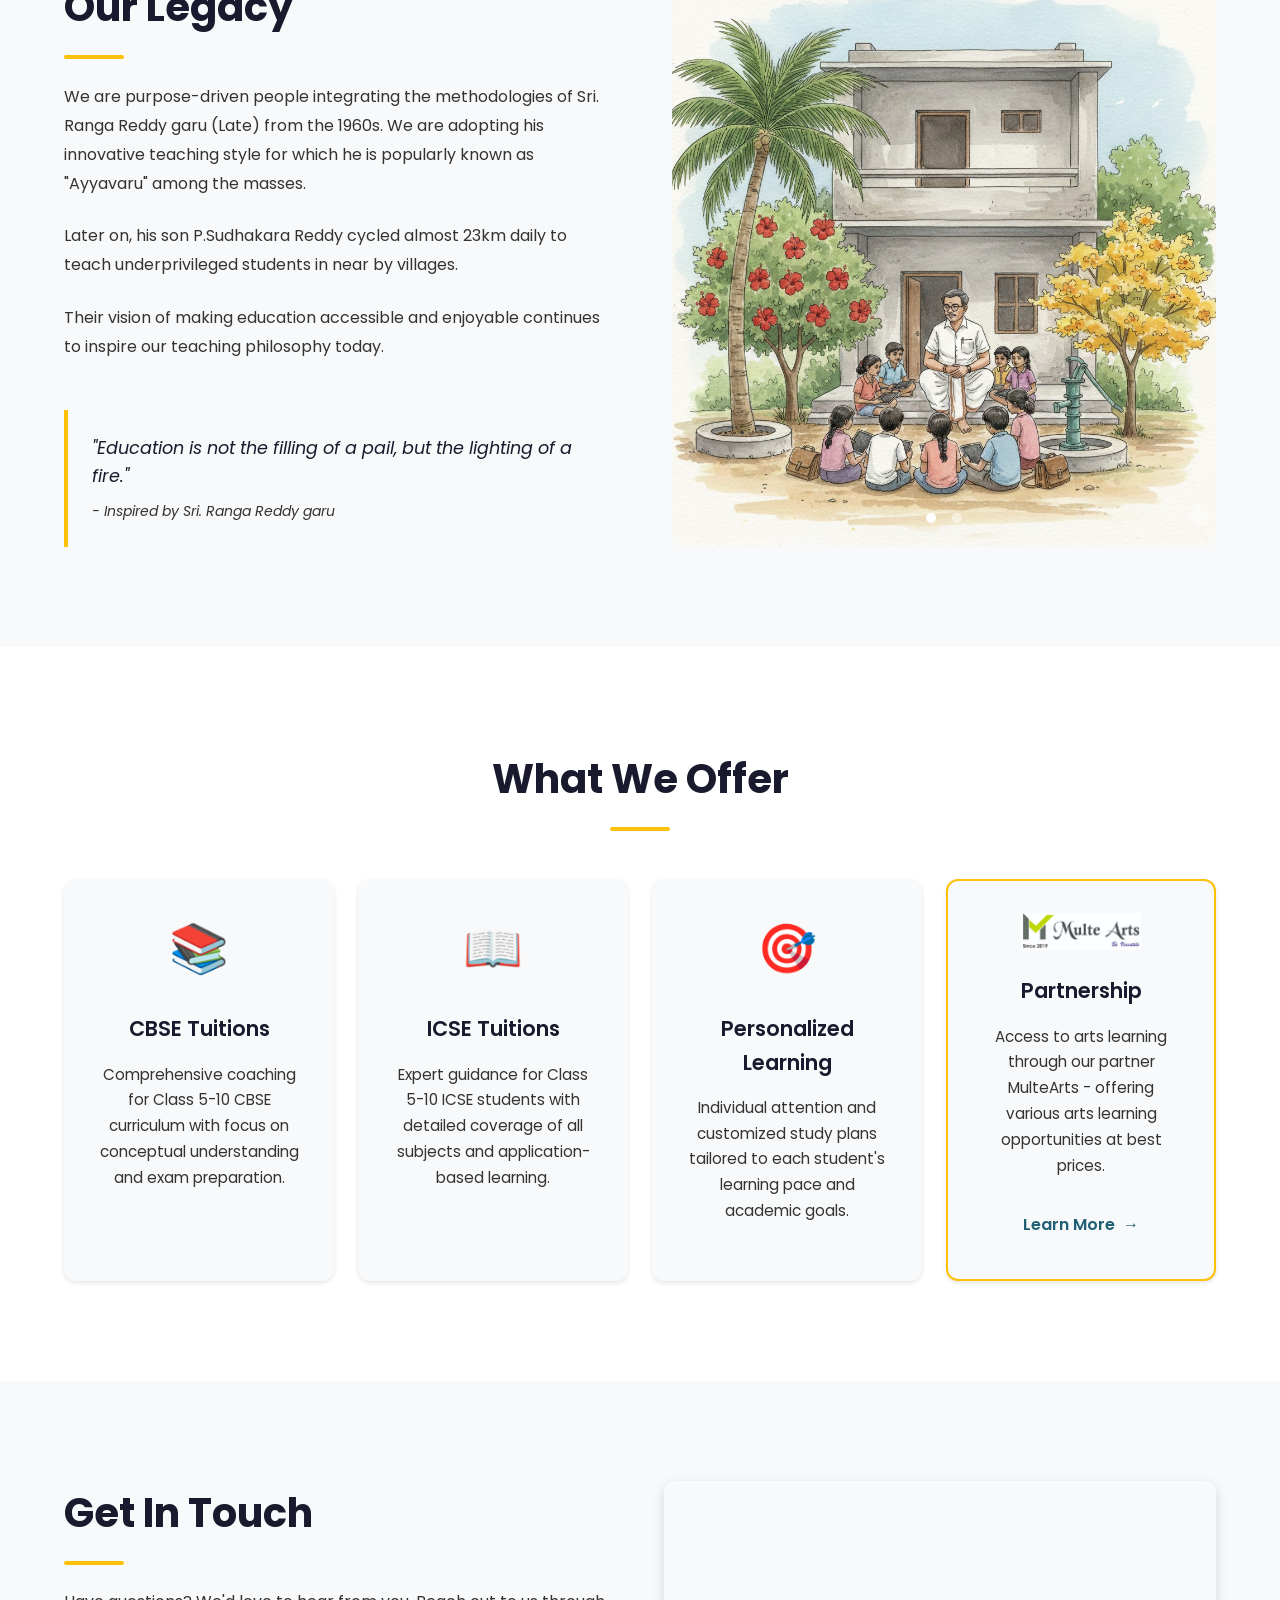
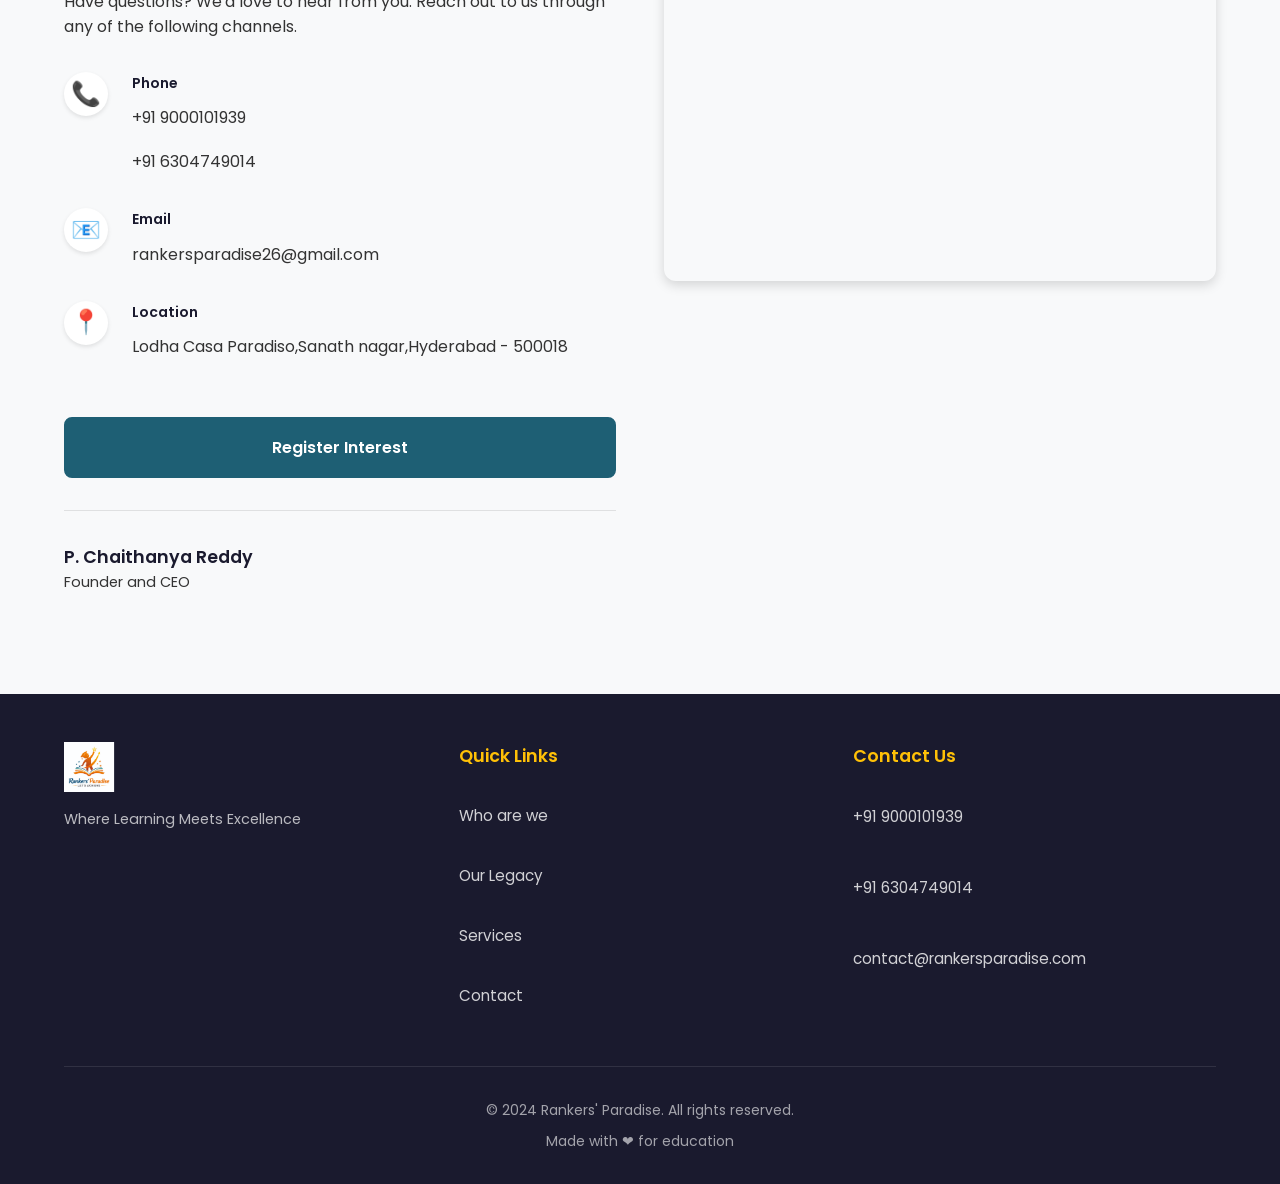
==== commit 242deab1: "Add image carousel, MulteArts logo, and UI improvements - Add legacy2.jpg image carousel in Our Lega" ====
--- a/index.html
+++ b/index.html
@@ -224,7 +224,10 @@
               teaching style for which he is popularly known as "Ayyavaru" among the masses.
             </p>
             <p class="section__text">
-              His vision of making education accessible and enjoyable continues to
+            Later on, his son P.Sudhakara Reddy cycled almost 23km daily to teach underprivileged students in near by villages.
+            </p>
+            <p class="section__text">
+              Their vision of making education accessible and enjoyable continues to
               inspire our teaching philosophy today.
             </p>
             <blockquote class="section__quote">
@@ -233,15 +236,30 @@
             </blockquote>
           </div>
           <div class="section__image-wrapper">
-            <img
-              src="./assets/images/legacy.jpg"
-              alt="Historical image representing the teaching legacy of Sri. Ranga Reddy garu"
-              class="section__image"
-              width="600"
-              height="400"
-              loading="lazy"
-              id="legacy-image"
-            >
+            <div class="image-carousel" id="legacy-carousel">
+              <div class="image-carousel__track">
+                <img
+                  src="./assets/images/legacy.jpg"
+                  alt="Historical image representing the teaching legacy of Sri. Ranga Reddy garu"
+                  class="image-carousel__slide active"
+                  width="600"
+                  height="400"
+                  loading="lazy"
+                >
+                <img
+                  src="./assets/images/legacy2.jpg"
+                  alt="P. Sudhakara Reddy continuing the teaching legacy"
+                  class="image-carousel__slide"
+                  width="600"
+                  height="400"
+                  loading="lazy"
+                >
+              </div>
+              <div class="image-carousel__dots">
+                <button class="image-carousel__dot active" data-index="0" aria-label="Show image 1"></button>
+                <button class="image-carousel__dot" data-index="1" aria-label="Show image 2"></button>
+              </div>
+            </div>
           </div>
         </div>
       </div>
@@ -271,8 +289,10 @@
           </article>
 
           <article class="card card--partner">
-            <div class="card__icon">&#127912;</div>
-            <h3 class="card__title">MulteArts Partnership</h3>
+            <div class="card__logo">
+              <img src="./assets/images/multearts-logo.png" alt="MulteArts Logo" class="card__logo-img">
+            </div>
+            <h3 class="card__title"> Partnership</h3>
             <p class="card__text">Access to arts learning through our partner MulteArts - offering various arts learning opportunities at best prices.</p>
             <a href="https://www.multearts.com" target="_blank" rel="noopener noreferrer" class="card__link" id="multearts-link">
               Learn More <span class="card__link-arrow">&rarr;</span>
--- a/css/styles.css
+++ b/css/styles.css
@@ -367,16 +367,72 @@
 .section__grid {
   display: grid;
   gap: var(--spacing-lg);
-  align-items: start;
+  align-items: stretch;
 }
 
 .section__image-wrapper {
   border-radius: var(--radius-lg);
   overflow: hidden;
-  box-shadow: var(--shadow-md);
   /* Prevent layout shift on hover */
   isolation: isolate;
   flex-shrink: 0;
+  min-height: 300px;
+}
+
+/* Image Carousel */
+.image-carousel {
+  position: relative;
+  width: 100%;
+  height: 100%;
+  overflow: hidden;
+  border-radius: var(--radius-lg);
+}
+
+.image-carousel__track {
+  position: relative;
+  width: 100%;
+  height: 100%;
+}
+
+.image-carousel__slide {
+  position: absolute;
+  top: 0;
+  left: 0;
+  width: 100%;
+  height: 100%;
+  object-fit: cover;
+  opacity: 0;
+  transition: opacity 0.6s ease-in-out;
+}
+
+.image-carousel__slide.active {
+  opacity: 1;
+}
+
+.image-carousel__dots {
+  position: absolute;
+  bottom: var(--spacing-md);
+  left: 50%;
+  transform: translateX(-50%);
+  display: flex;
+  justify-content: center;
+  gap: var(--spacing-sm);
+  z-index: 2;
+}
+
+.image-carousel__dot {
+  width: 10px;
+  height: 10px;
+  border-radius: 50%;
+  background-color: rgba(255, 255, 255, 0.5);
+  border: none;
+  cursor: pointer;
+  transition: background-color var(--transition-fast);
+}
+
+.image-carousel__dot:hover,
+.image-carousel__dot.active {
+  background-color: #ffffff;
 }
 
 .section__image {
@@ -532,6 +588,20 @@
 .card__icon {
   font-size: 3rem;
   margin-bottom: var(--spacing-md);
+  display: block;
+}
+
+.card__logo {
+  margin-bottom: var(--spacing-md);
+  display: flex;
+  justify-content: center;
+  align-items: center;
+}
+
+.card__logo-img {
+  max-width: 120px;
+  max-height: 60px;
+  object-fit: contain;
   display: block;
 }
 
@@ -1043,7 +1113,7 @@
   .section__grid {
     grid-template-columns: 1fr 1fr;
     gap: var(--spacing-xl);
-    align-items: start;
+    align-items: stretch;
   }
 
   .section__grid--image-right {
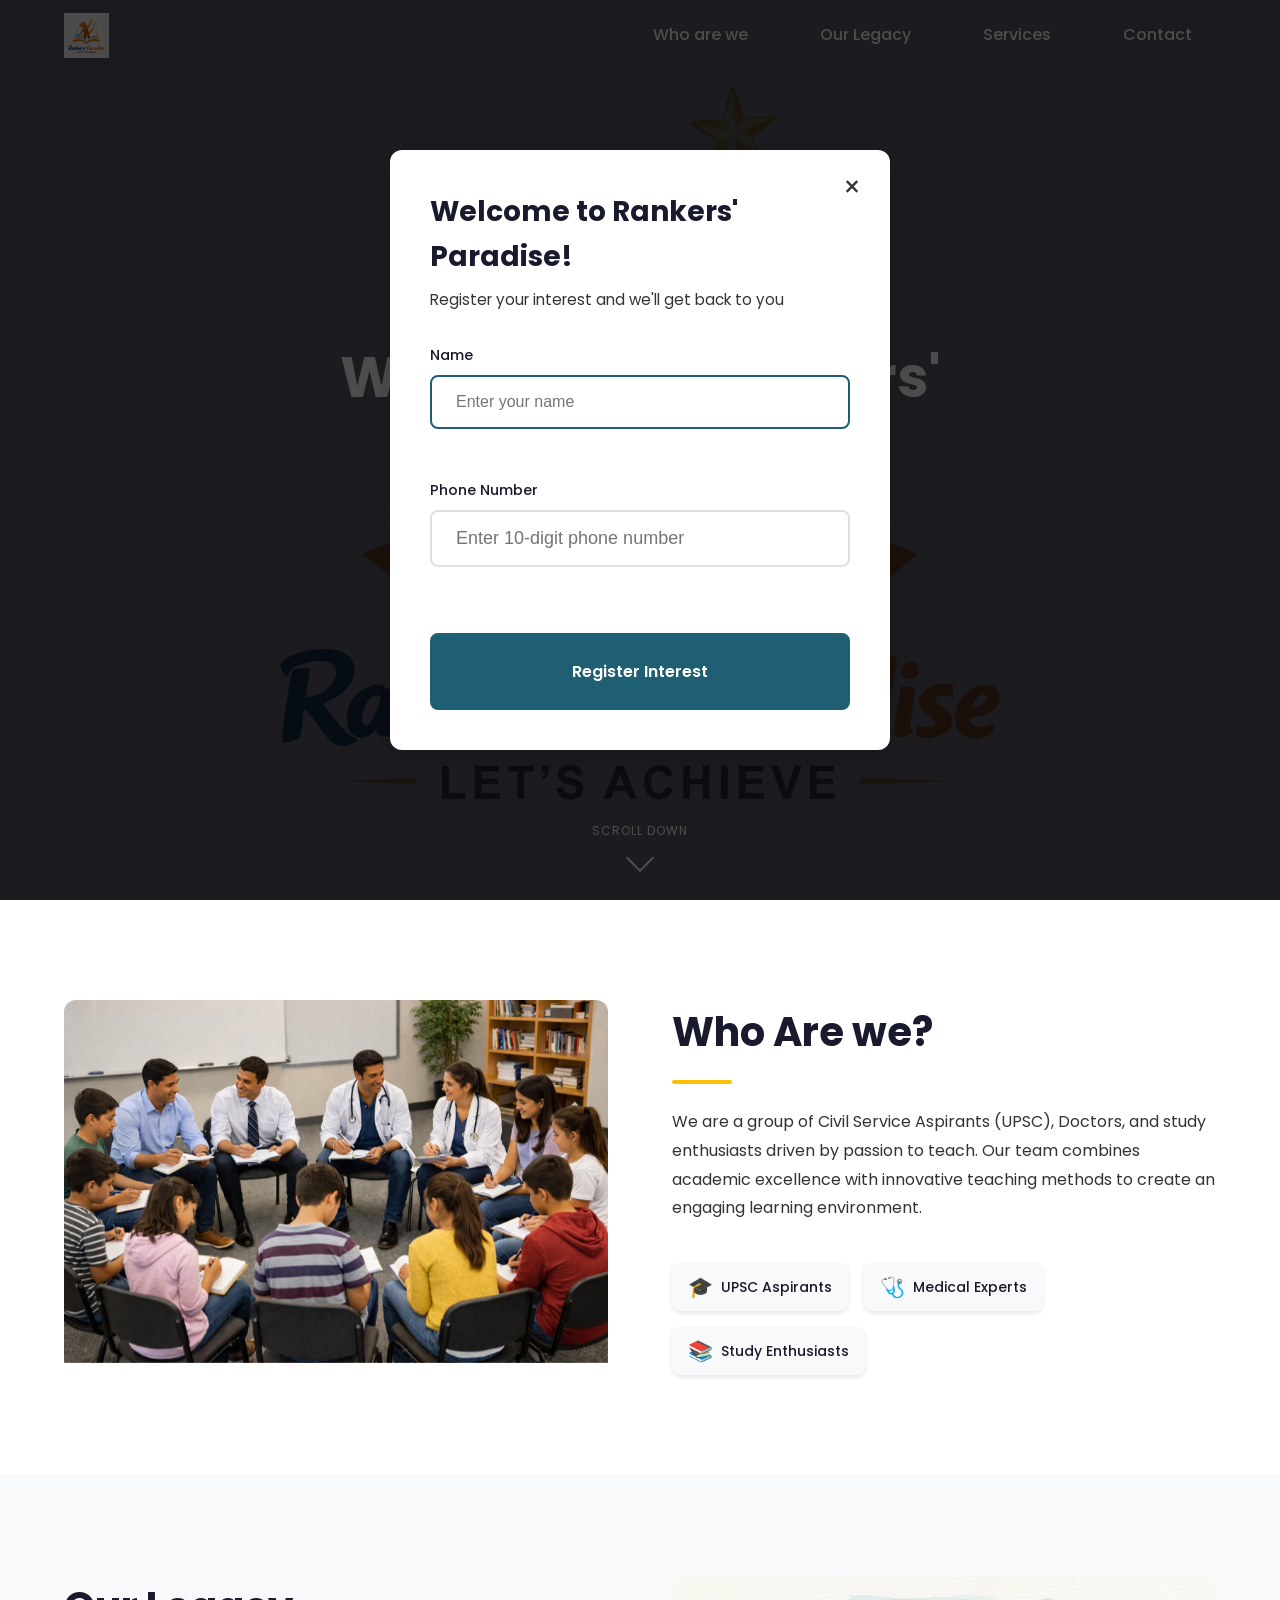
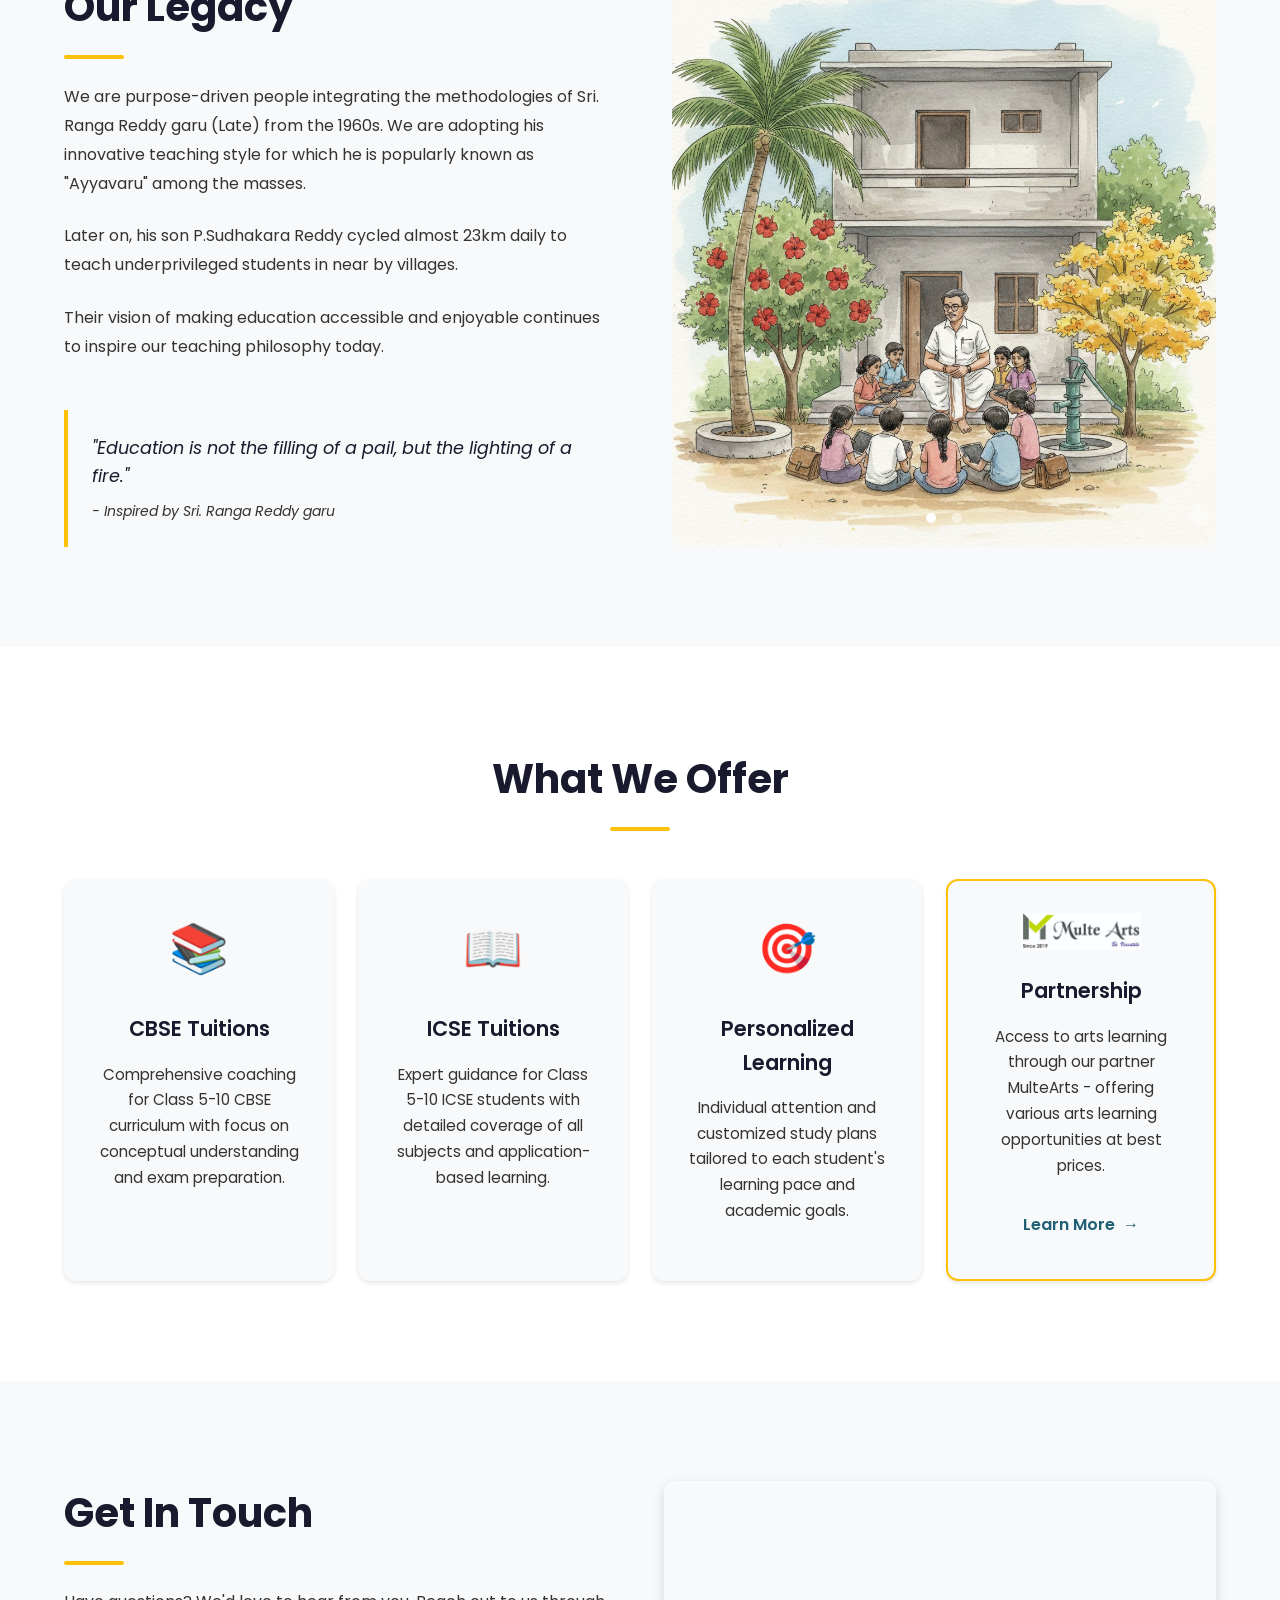
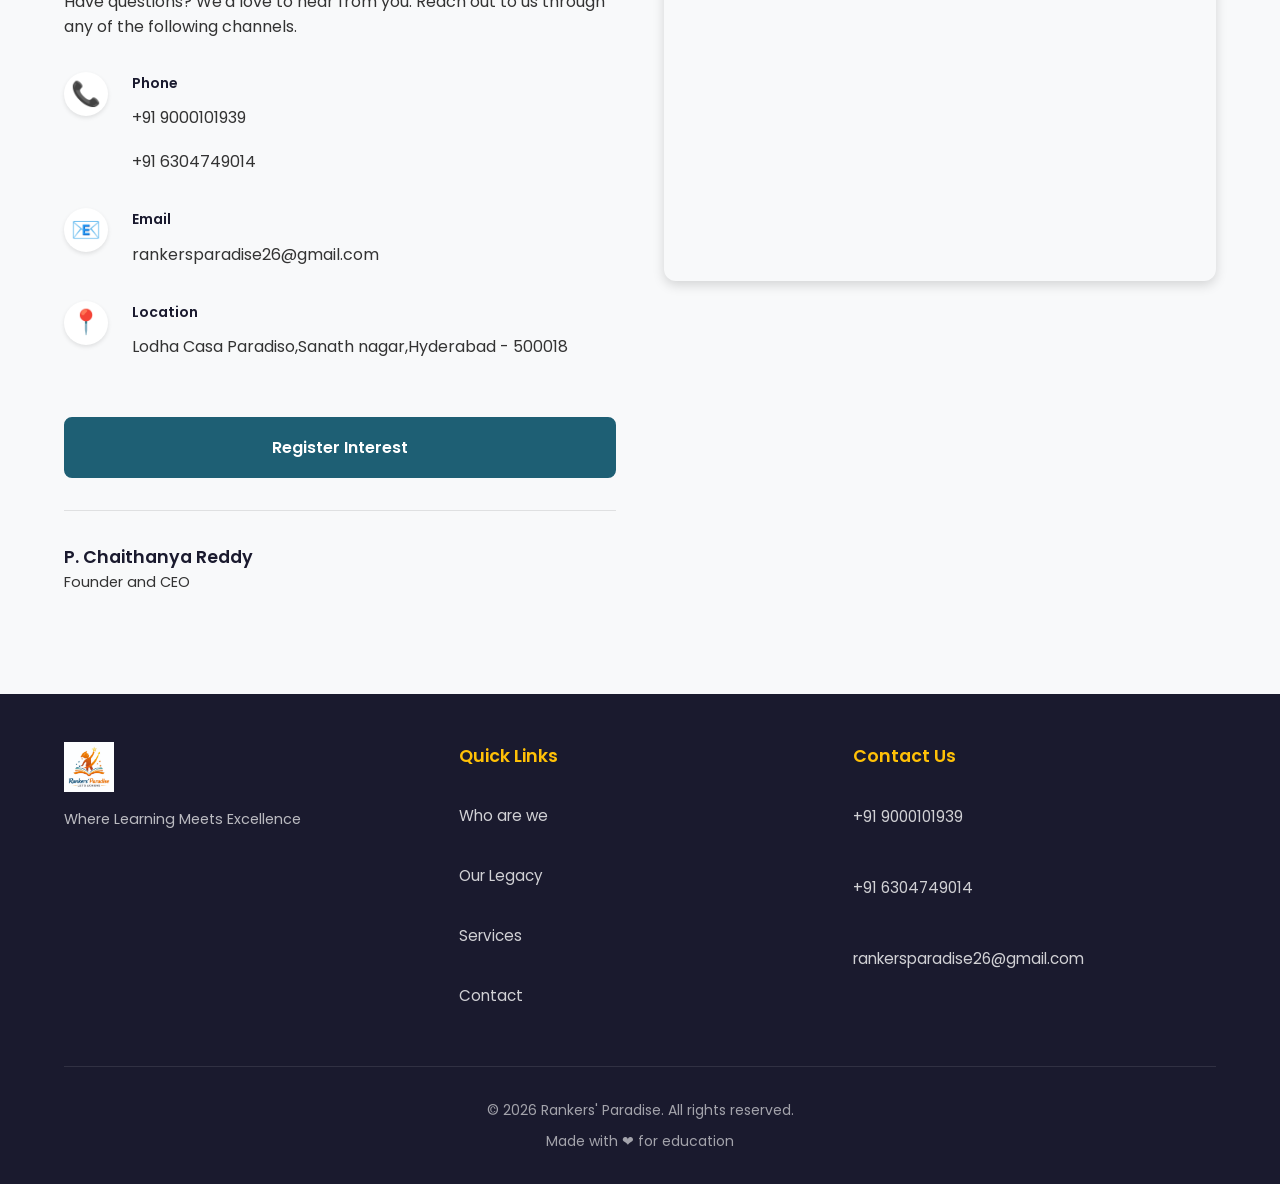
==== commit 8fac689b: "UI improvements: button color, footer logo centering - Change Get Started button to orange (#ff8c00)" ====
--- a/index.html
+++ b/index.html
@@ -15,10 +15,10 @@
 
   <!-- Open Graph / Facebook -->
   <meta property="og:type" content="website">
-  <meta property="og:url" content="https://YOUR_GITHUB_USERNAME.github.io/rankers-paradise/">
+  <meta property="og:url" content="https://rankersparadisehere.com/">
   <meta property="og:title" content="Rankers' Paradise | Quality Tuitions for Class 5-10">
   <meta property="og:description" content="High-quality, enjoyable tuitions for CBSE and ICSE students from Class 5th to 10th by passionate educators.">
-  <meta property="og:image" content="https://YOUR_GITHUB_USERNAME.github.io/rankers-paradise/assets/images/og-image.jpg">
+  <meta property="og:image" content="https://rankersparadisehere.com/assets/images/og-image.jpg">
   <meta property="og:image:width" content="1200">
   <meta property="og:image:height" content="630">
   <meta property="og:locale" content="en_IN">
@@ -26,13 +26,13 @@
 
   <!-- Twitter -->
   <meta property="twitter:card" content="summary_large_image">
-  <meta property="twitter:url" content="https://YOUR_GITHUB_USERNAME.github.io/rankers-paradise/">
+  <meta property="twitter:url" content="https://rankersparadisehere.com/">
   <meta property="twitter:title" content="Rankers' Paradise | Quality Tuitions for Class 5-10">
   <meta property="twitter:description" content="High-quality, enjoyable tuitions for CBSE and ICSE students from Class 5th to 10th by passionate educators.">
-  <meta property="twitter:image" content="https://YOUR_GITHUB_USERNAME.github.io/rankers-paradise/assets/images/og-image.jpg">
+  <meta property="twitter:image" content="https://rankersparadisehere.com/assets/images/og-image.jpg">
 
   <!-- Canonical URL -->
-  <link rel="canonical" href="https://YOUR_GITHUB_USERNAME.github.io/rankers-paradise/">
+  <link rel="canonical" href="https://rankersparadisehere.com/">
 
   <!-- Favicon -->
   <link rel="icon" type="image/svg+xml" href="./assets/logo/favicon.svg">
@@ -60,9 +60,9 @@
     "@type": "EducationalOrganization",
     "name": "Rankers' Paradise",
     "description": "High-quality tuitions for CBSE and ICSE students from Class 5th to 10th",
-    "url": "https://YOUR_GITHUB_USERNAME.github.io/rankers-paradise/",
-    "logo": "https://YOUR_GITHUB_USERNAME.github.io/rankers-paradise/assets/logo/logo.svg",
-    "image": "https://YOUR_GITHUB_USERNAME.github.io/rankers-paradise/assets/images/og-image.jpg",
+    "url": "https://rankersparadisehere.com/",
+    "logo": "https://rankersparadisehere.com/assets/logo/logo.svg",
+    "image": "https://rankersparadisehere.com/assets/images/og-image.jpg",
     "telephone": ["+919000101939", "+916304749014"],
     "address": {
       "@type": "PostalAddress",
@@ -108,7 +108,7 @@
     "@context": "https://schema.org",
     "@type": "LocalBusiness",
     "name": "Rankers' Paradise",
-    "image": "https://YOUR_GITHUB_USERNAME.github.io/rankers-paradise/assets/images/og-image.jpg",
+    "image": "https://rankersparadisehere.com/assets/images/og-image.jpg",
     "telephone": "+919000101939",
     "address": {
       "@type": "PostalAddress",
@@ -389,13 +389,13 @@
           <p class="footer__text">
             <a href="tel:+919000101939">+91 9000101939</a><br>
             <a href="tel:+916304749014">+91 6304749014</a><br>
-            <a href="mailto:contact@rankersparadise.com">contact@rankersparadise.com</a>
+            <a href="mailto:rankersparadise26@gmail.com">rankersparadise26@gmail.com</a>
           </p>
         </div>
       </div>
 
       <div class="footer__bottom">
-        <p class="footer__copyright">&copy; 2024 Rankers' Paradise. All rights reserved.</p>
+        <p class="footer__copyright">&copy; 2026 Rankers' Paradise. All rights reserved.</p>
         <p class="footer__made">Made with &#10084; for education</p>
       </div>
     </div>
--- a/css/styles.css
+++ b/css/styles.css
@@ -328,6 +328,15 @@
   opacity: 0;
   width: 100%;
   max-width: 280px;
+  background-color: #ff8c00;
+  border-color: #ff8c00;
+}
+
+.hero__cta:hover,
+.hero__cta:focus {
+  background-color: transparent;
+  color: #ff8c00;
+  border-color: #ff8c00;
 }
 
 .hero__scroll-indicator {
@@ -764,10 +773,16 @@
   text-align: center;
 }
 
+.footer__brand {
+  display: flex;
+  flex-direction: column;
+  align-items: center;
+}
+
 .footer__logo {
   height: 50px;
   width: auto;
-  margin: 0 auto var(--spacing-sm);
+  margin-bottom: var(--spacing-sm);
 }
 
 .footer__tagline {
@@ -1157,8 +1172,8 @@
     text-align: left;
   }
 
-  .footer__logo {
-    margin: 0 0 var(--spacing-sm);
+  .footer__brand {
+    align-items: flex-start;
   }
 
   .footer__link,
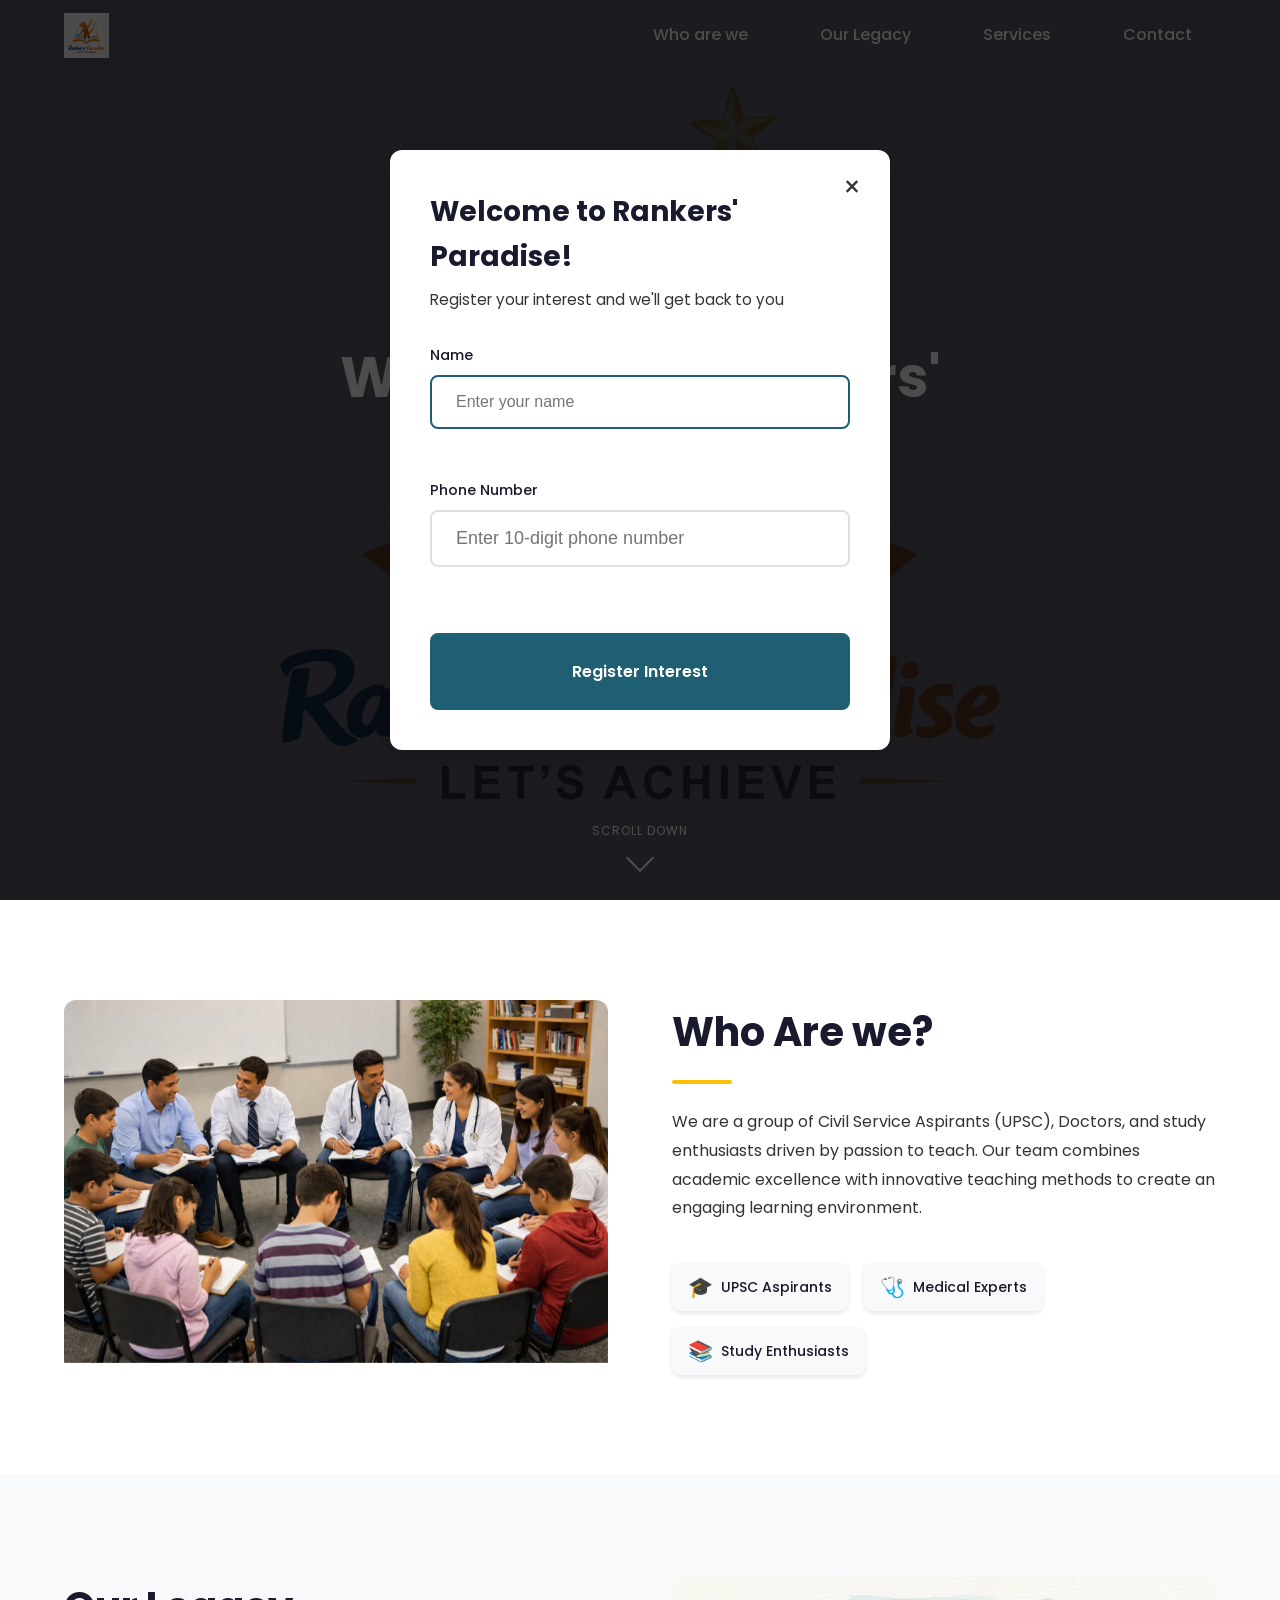
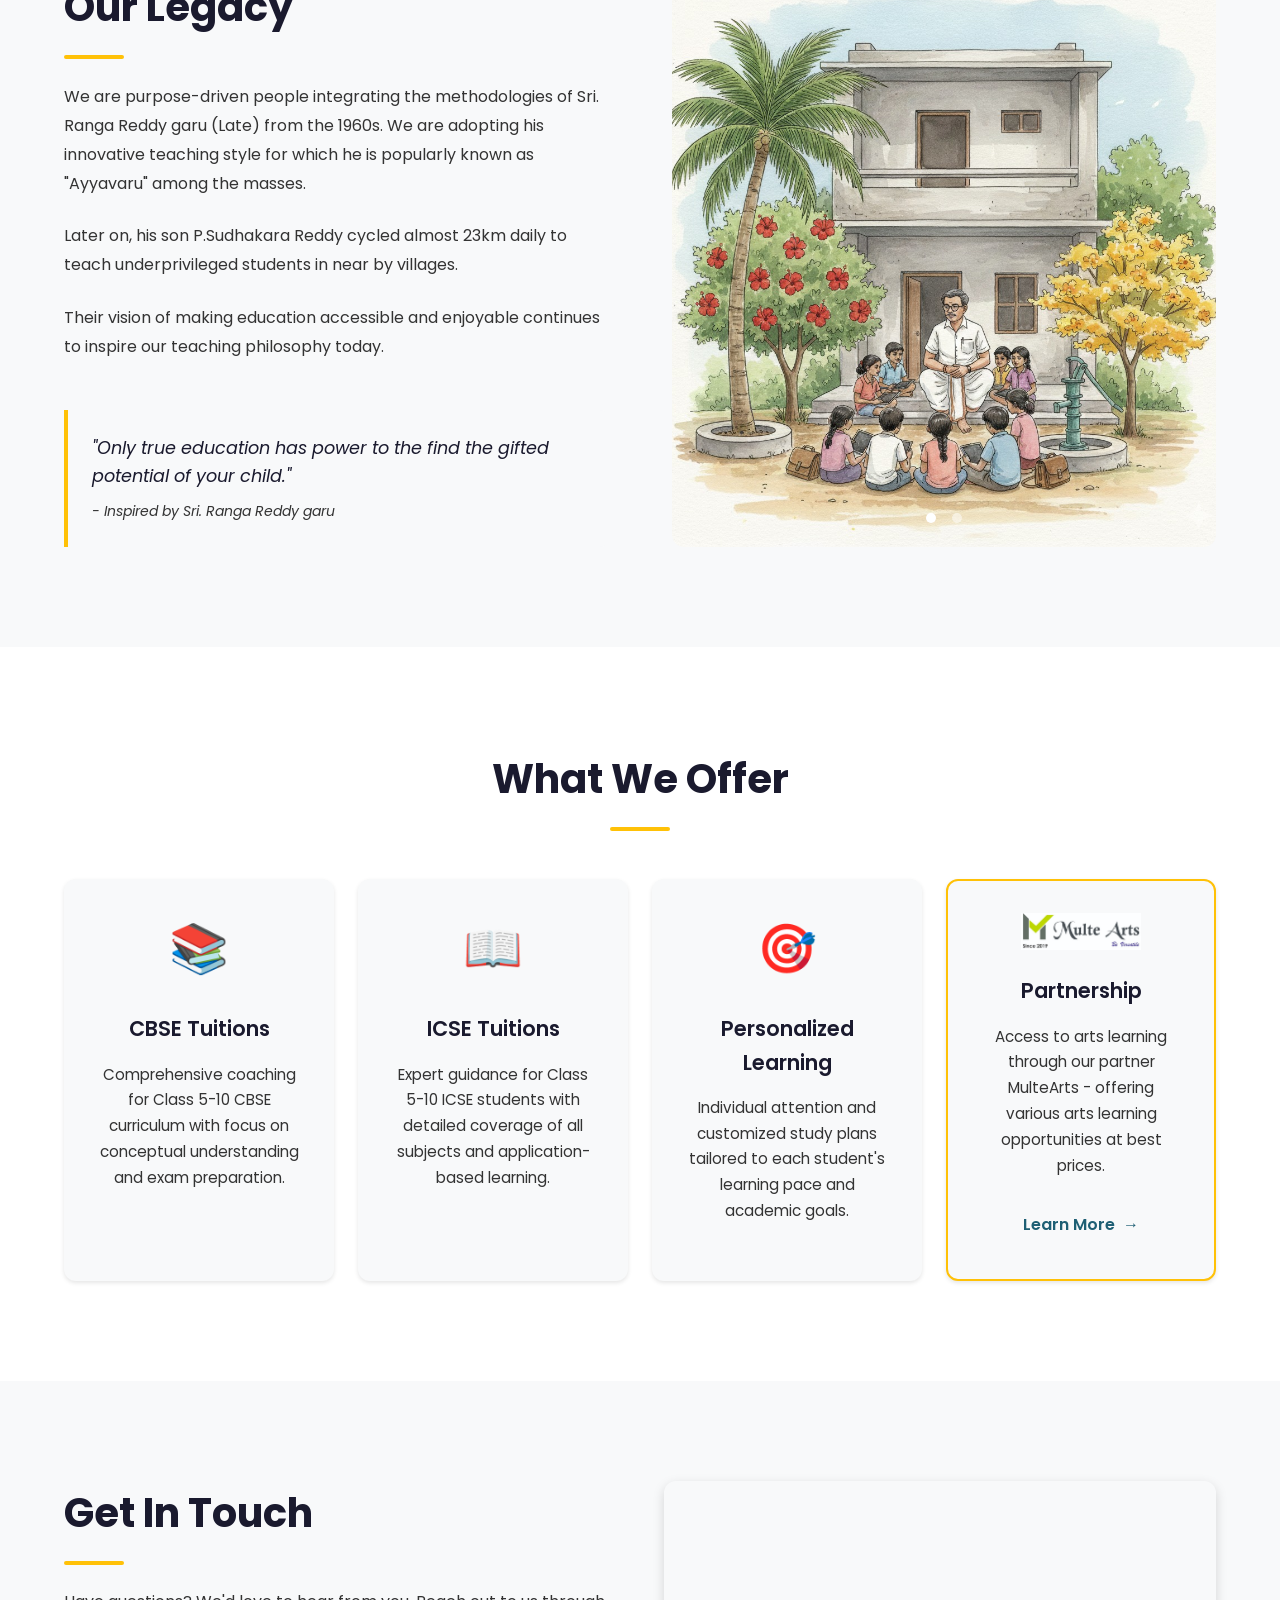
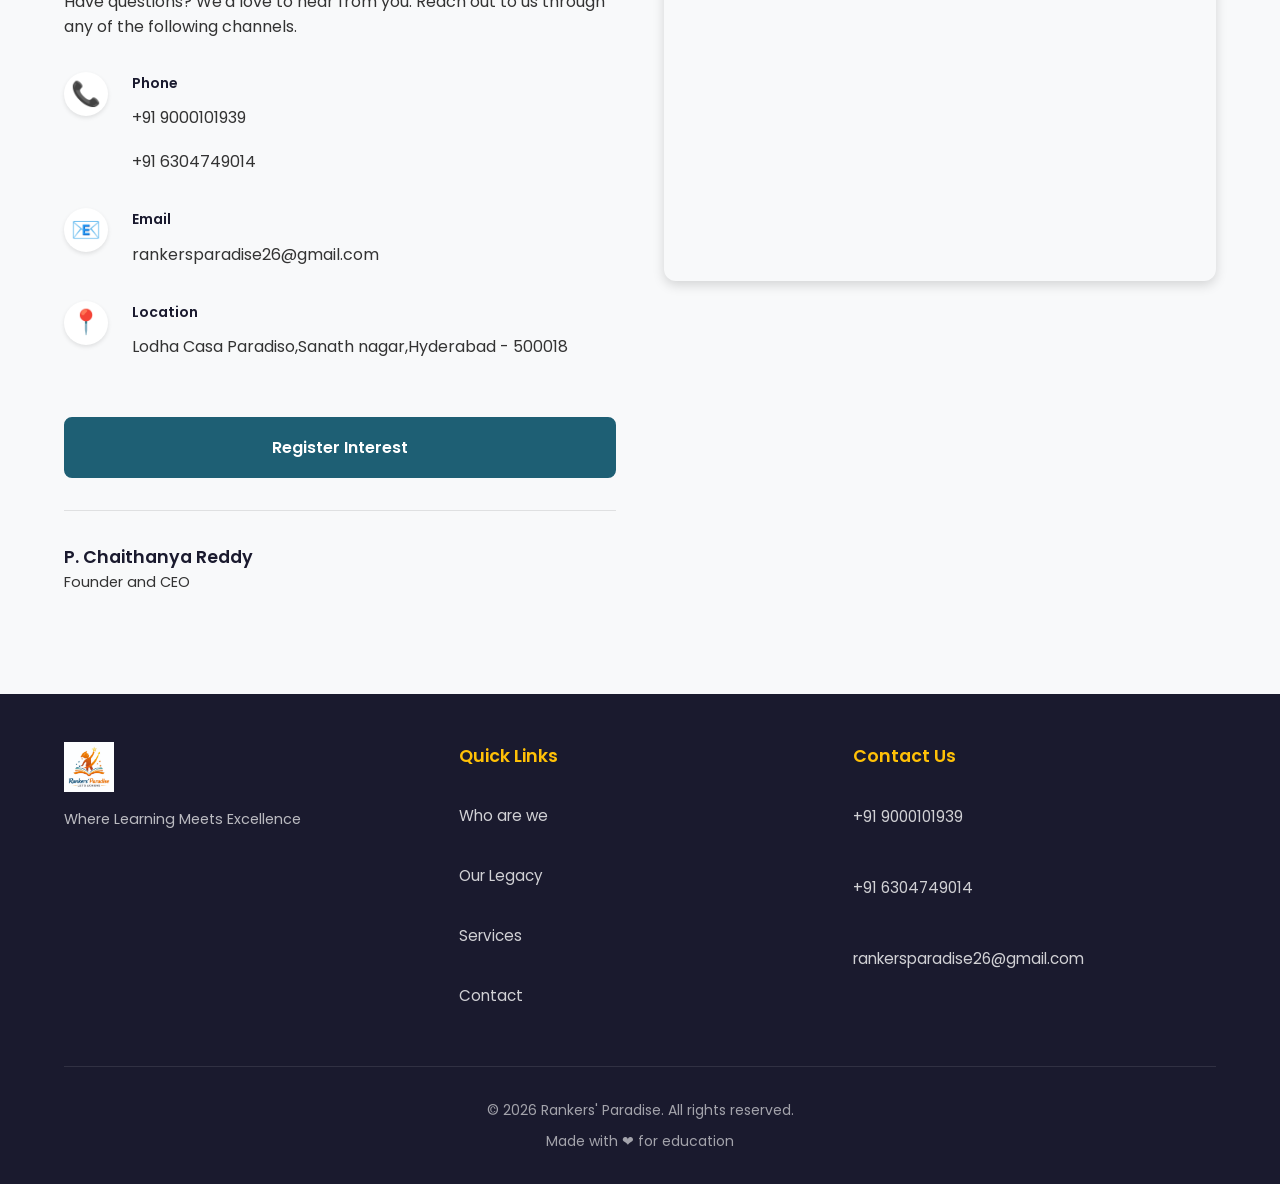
==== commit 4b2b5812: "Update quote in Our Legacy section" ====
--- a/index.html
+++ b/index.html
@@ -35,6 +35,7 @@
   <link rel="canonical" href="https://rankersparadisehere.com/">
 
   <!-- Favicon -->
+  <link rel="shortcut icon" href="./favicon.ico">
   <link rel="icon" type="image/svg+xml" href="./assets/logo/favicon.svg">
   <link rel="icon" type="image/png" sizes="32x32" href="./assets/logo/favicon-32x32.png">
   <link rel="icon" type="image/png" sizes="16x16" href="./assets/logo/favicon-16x16.png">
@@ -231,7 +232,7 @@
               inspire our teaching philosophy today.
             </p>
             <blockquote class="section__quote">
-              <p>"Education is not the filling of a pail, but the lighting of a fire."</p>
+              <p>"Only true education has power to the find the gifted potential of your child."</p>
               <cite>- Inspired by Sri. Ranga Reddy garu</cite>
             </blockquote>
           </div>
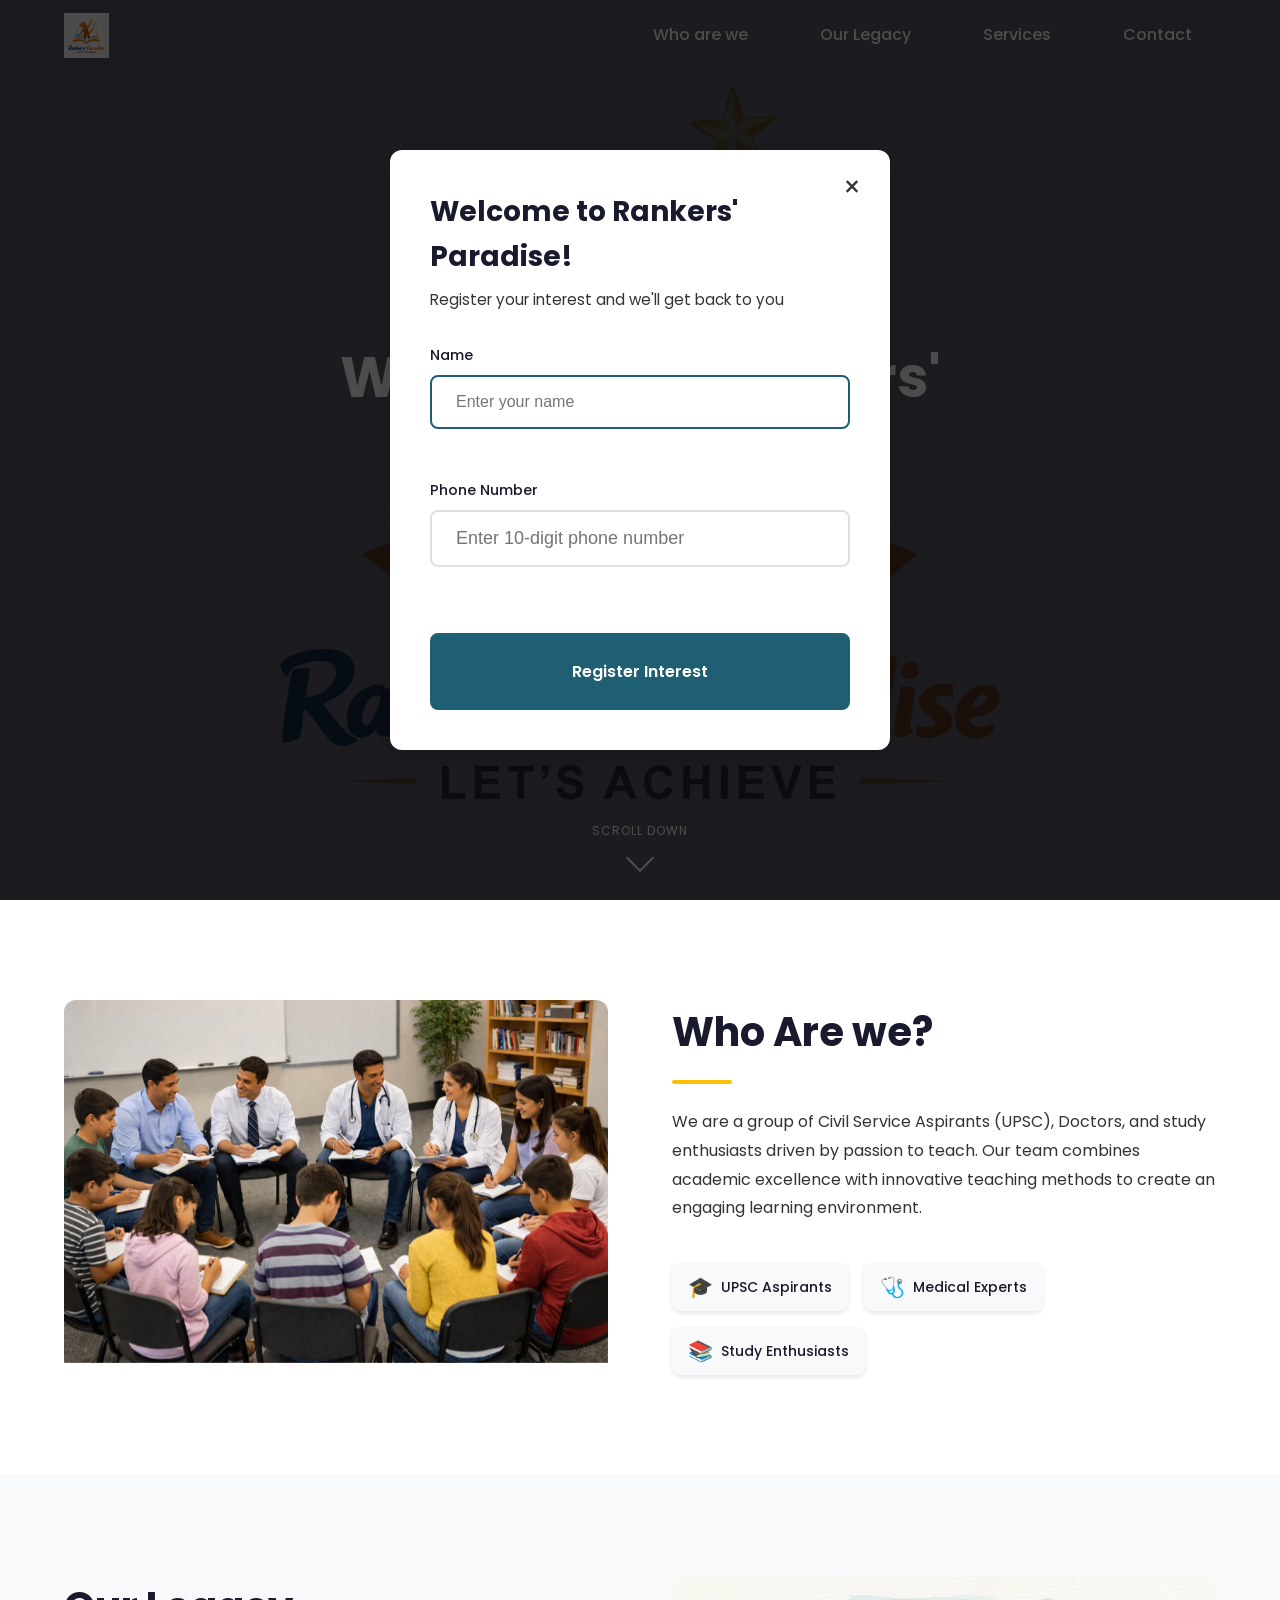
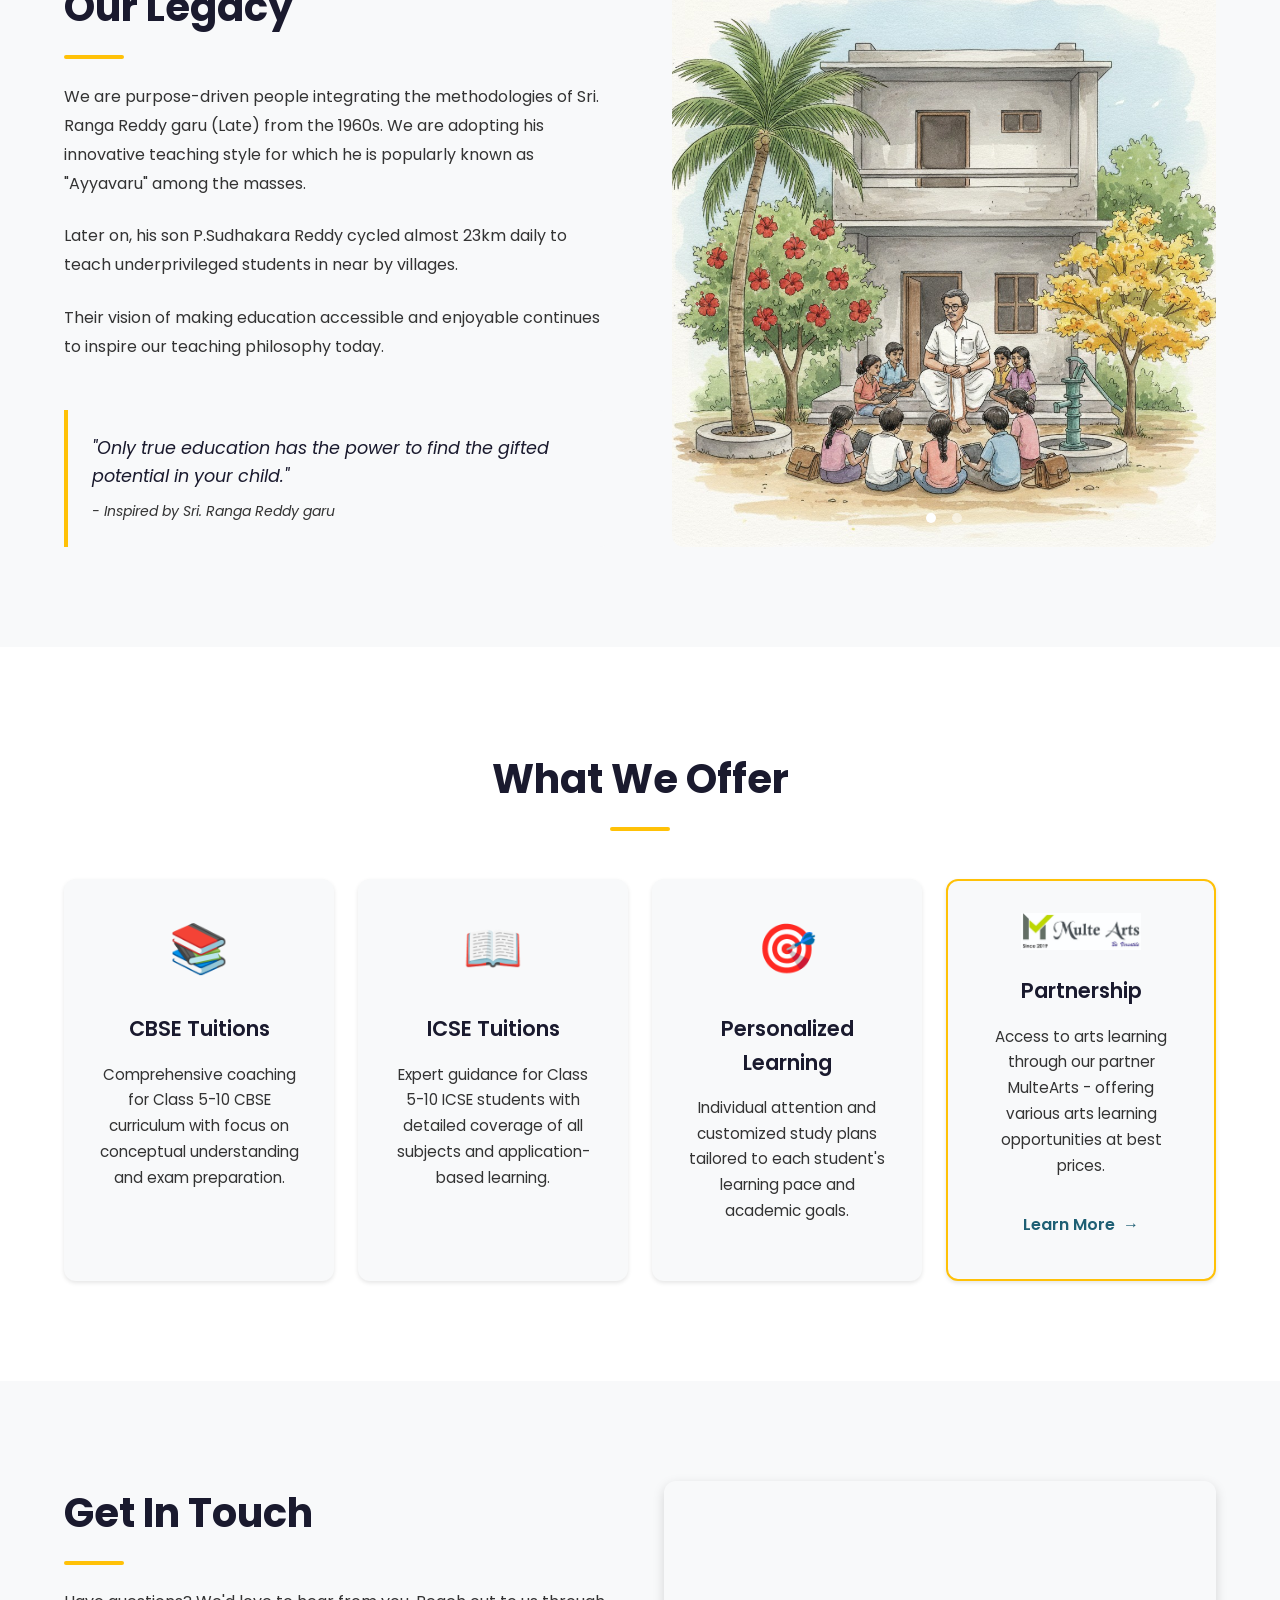
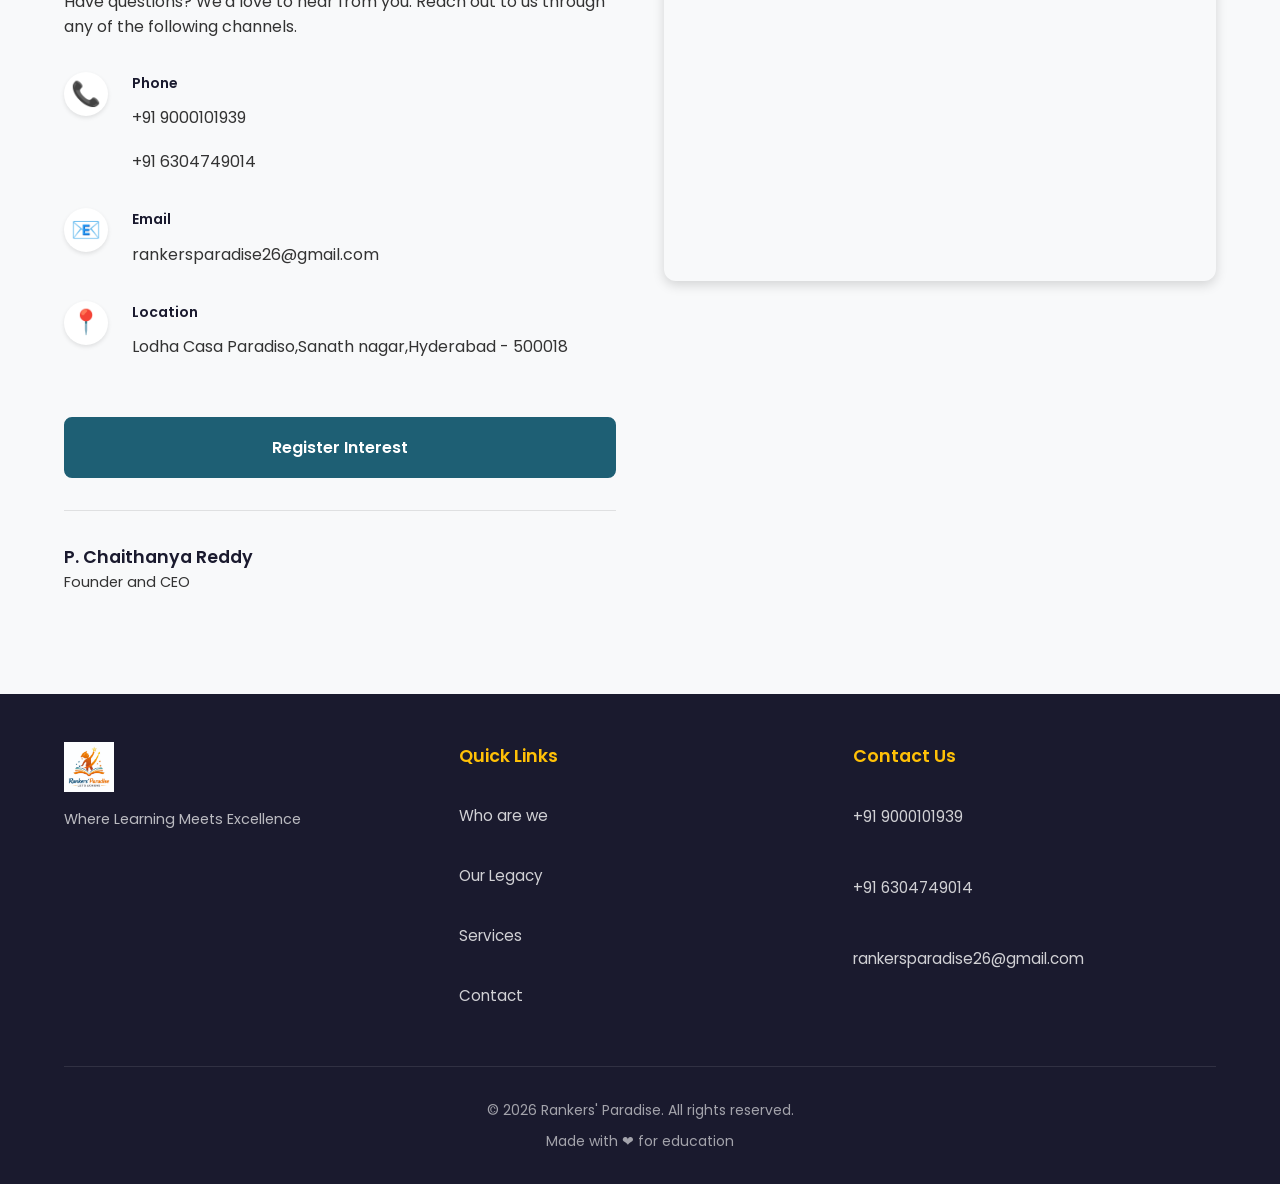
==== commit e9f780e4: "Fix typo in Our Legacy section quote" ====
--- a/index.html
+++ b/index.html
@@ -232,7 +232,7 @@
               inspire our teaching philosophy today.
             </p>
             <blockquote class="section__quote">
-              <p>"Only true education has power to the find the gifted potential of your child."</p>
+              <p>"Only true education has the power to find the gifted potential in your child."</p>
               <cite>- Inspired by Sri. Ranga Reddy garu</cite>
             </blockquote>
           </div>
